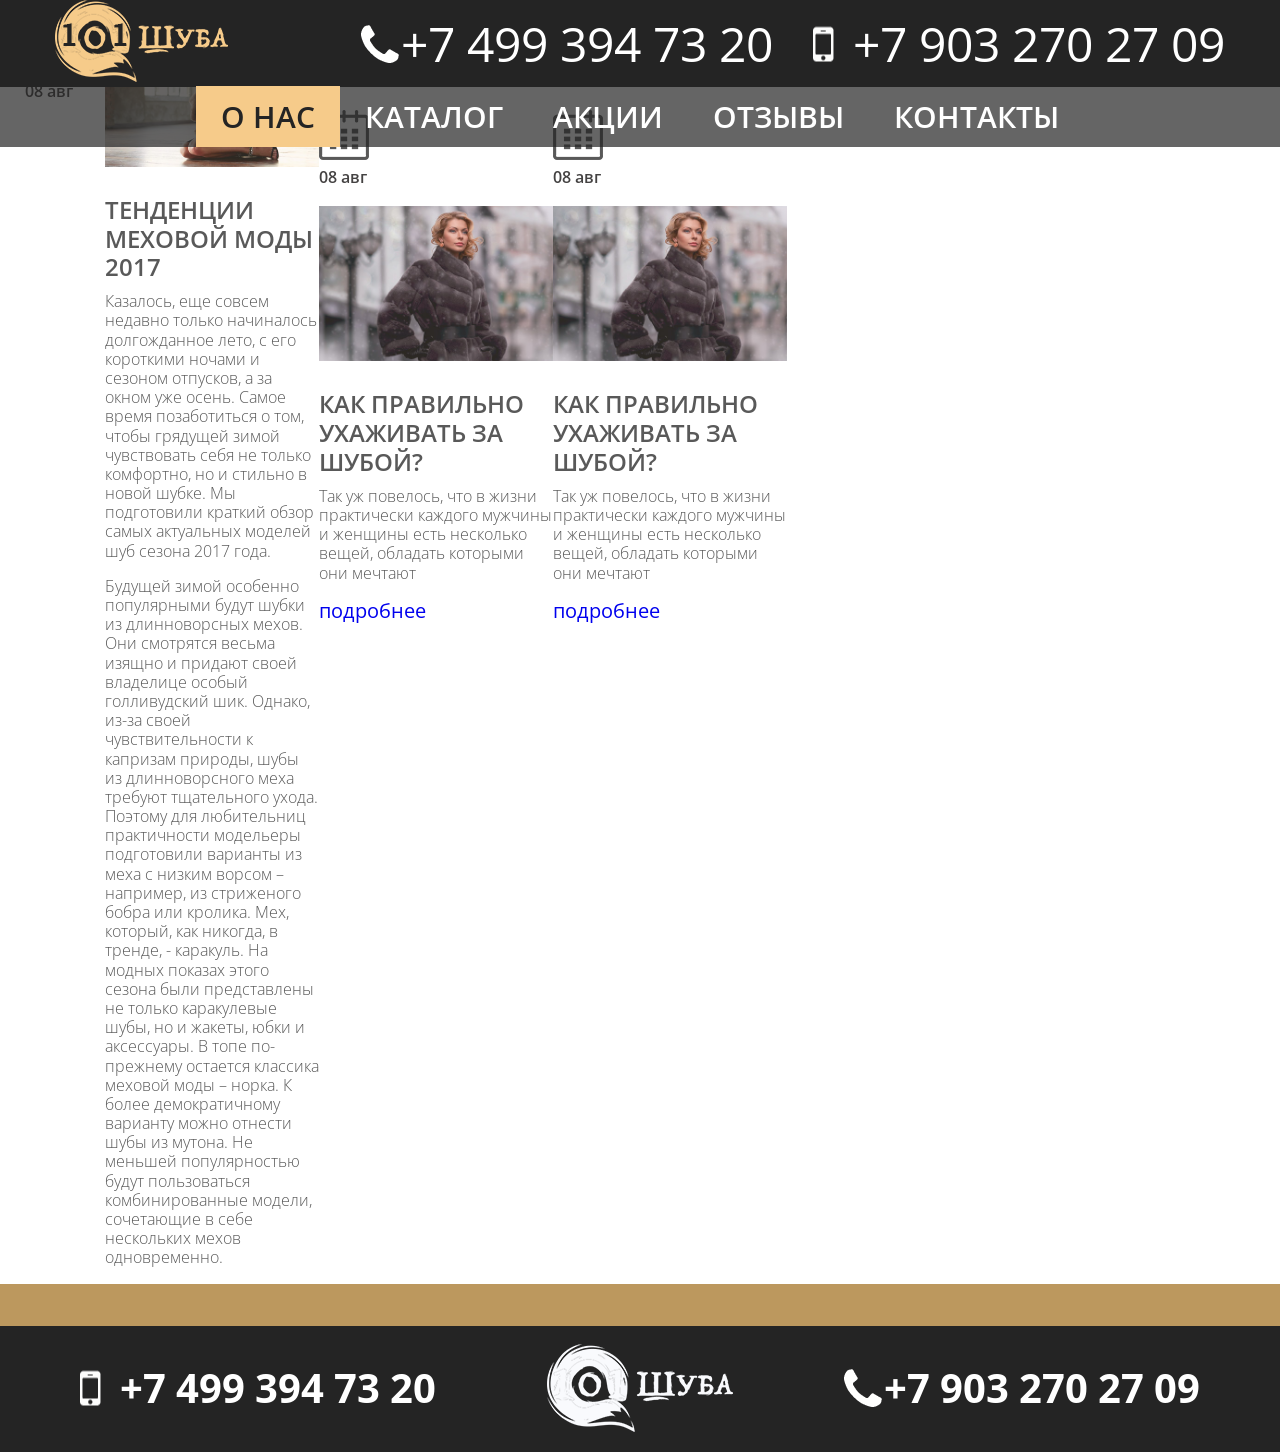
==== blog.html @ 6883901c "Blog page adaptive" ====
<!DOCTYPE html>
<html lang="ru">
<head>
  <meta charset="UTF-8">
  <meta  name="viewport" content="width=device-width,initial-scale=1">
  <title>Магазин 101 шуба</title>
  <link href="https://fonts.googleapis.com/css?family=Open+Sans:300,400,600,600i,700&amp;subset=cyrillic" rel="stylesheet">
  <link rel="stylesheet" href="css/style-1.min.css">
  <link rel="stylesheet" href="css/style.min.css">
</head>
<body>
  <header class="header">
    <div class="header__bg">
      <div class="header__top">
        <div class="logo">
          <img src="img/logo.png" alt="Logo" class="logo__img" width="173" height="82">
        </div>
        <div class="header__block">
          <a href="Tel:+74993947320" class="header__link">+7 499 394 73 20</a>
          <a href="Tel:+79032702709" class="header__link">+7 903 270 27 09</a>
        </div>
      </div>
    </div>
    <nav class="menu menu--closed">
      <button class="menu__btn"><span class="visually-hidden">Закрыть/Открыть</span></button>
      <ul class="menu__list">
        <li class="menu__item"><a href="#" class="menu__link menu__link--active">О Нас</a></li>
        <li class="menu__item"><a href="#" class="menu__link">каталог</a></li>
        <li class="menu__item"><a href="#" class="menu__link">акции</a></li>
        <li class="menu__item"><a href="#" class="menu__link">отзывы</a></li>
        <li class="menu__item"><a href="#" class="menu__link">контакты</a></li>
      </ul>
    </nav>
  </header>
  
  <nav class="breadcrumbs wrapper">
    <a href="index.html" class="breadcrumbs__link">Главная</a>
    <span class="breadcrumbs__link breadcrumbs__link--active">Блог</span>
  </nav>
  
  <section class="blog wrapper">
    <h1 class="visually-hidden">Блог</h1>
    <div class="blog__list blog__list--page">
      <div class="blog__item blog__item--active">
        <p class="blog__date">08 авг</p>
        <article class="blog__article">
          <img src="img/blog-1.jpg" alt="ТЕНДЕНЦИИ МЕХОВОЙ МОДЫ 2017" class="blog__img" width="505" height="336">
          <h3 class="blog__name blog__name--page">ТЕНДЕНЦИИ МЕХОВОЙ МОДЫ 2017</h3>
          <p class="blog__text blog__text--page">Казалось, еще совсем недавно только начиналось долгожданное лето, с его короткими ночами и сезоном отпусков, а за окном уже осень. Самое время позаботиться о том, чтобы грядущей зимой чувствовать себя не только комфортно, но и стильно в новой шубке. Мы подготовили краткий обзор самых актуальных моделей шуб сезона 2017 года.</p>
          <p class="blog__text blog__text--page">Будущей зимой особенно популярными будут шубки из длинноворсных мехов. Они смотрятся весьма изящно и придают своей владелице особый голливудский шик. Однако, из-за своей чувствительности к капризам природы, шубы из длинноворсного меха требуют тщательного ухода. Поэтому для любительниц практичности модельеры подготовили варианты из меха с низким ворсом – например, из стриженого бобра или кролика. Мех, который, как никогда, в тренде, - каракуль. На модных показах этого сезона были представлены не только каракулевые шубы, но и жакеты, юбки и аксессуары. В топе по-прежнему остается классика меховой моды – норка. К более демократичному варианту можно отнести шубы из мутона. Не меньшей популярностью будут пользоваться комбинированные модели, сочетающие в себе нескольких мехов одновременно.</p>
        </article>
      </div>
      
      <div class="blog__recent">
        <h2 class="title-recent">Последние публикации</h2>
        <div class="blog__item blog__item--recent">
          <article class="blog__article">
            <div class="blog__date-wrap">
              <p class="blog__date">08 авг</p>
            </div>
            <img src="img/blog-2.jpg" alt="КАК ПРАВИЛЬНО УХАЖИВАТЬ ЗА ШУБОЙ?" class="blog__img" width="505" height="336">
            <h3 class="blog__name">КАК ПРАВИЛЬНО УХАЖИВАТЬ ЗА ШУБОЙ?</h3>
            <p class="blog__text blog__text--page">Так уж повелось, что в жизни практически каждого мужчины и женщины есть несколько вещей, обладать которыми они мечтают</p>
            <a href="#" class="blog__link">подробнее</a>
          </article>
          
          <article class="blog__article">
            <div class="blog__date-wrap">
              <p class="blog__date">08 авг</p>
            </div>
            <img src="img/blog-2.jpg" alt="КАК ПРАВИЛЬНО УХАЖИВАТЬ ЗА ШУБОЙ?" class="blog__img" width="505" height="336">
            <h3 class="blog__name">КАК ПРАВИЛЬНО УХАЖИВАТЬ ЗА ШУБОЙ?</h3>
            <p class="blog__text blog__text--page">Так уж повелось, что в жизни практически каждого мужчины и женщины есть несколько вещей, обладать которыми они мечтают</p>
            <a href="#" class="blog__link">подробнее</a>
          </article>
          
        </div>
      </div>
    </div>
  </section>
  
  <footer class="footer">
    <div class="footer__wrap wrapper">
      <a href="Tel:+74993947320" class="footer__link">+7 499 394 73 20</a>
      <img src="img/logo-white.png" alt="Logo" class="footer__logo" width="186" height="88">
      <a href="Tel:+79032702709" class="footer__link">+7 903 270 27 09</a>
    </div>
  </footer>
  
  <script src="js/script.js"></script>
</body>
</html>
---- css/style.min.css ----
/*! normalize.css v4.1.1 | MIT License | github.com/necolas/normalize.css */
@keyframes slideInUp{0%{transform:translate3d(0,100%,0);visibility:visible}to{transform:translate3d(0,0,0)}}@keyframes swiper-preloader-spin{to{transform:rotate(360deg)}}html{font-family:sans-serif;-ms-text-size-adjust:100%;-webkit-text-size-adjust:100%}body{margin:0;font-family:"Open Sans","Arial",sans-serif;font-size:20px;line-height:1.2;font-weight:400;color:#444242;overflow-x:hidden}article,aside,details,figcaption,figure,footer,header,main,menu,nav,section,summary{display:block}audio,canvas,progress,video{display:inline-block}audio:not([controls]){display:none;height:0}progress,sub,sup{vertical-align:baseline}[hidden],template{display:none}a{background-color:transparent;-webkit-text-decoration-skip:objects;text-decoration:none}a:active,a:hover{outline-width:0}abbr[title]{border-bottom:none;text-decoration:underline dotted}b,strong{font-weight:bolder}dfn{font-style:italic}h1{font-size:2em;margin:.67em 0}mark{background-color:#ff0;color:#000}small{font-size:80%}sub,sup{font-size:75%;line-height:0;position:relative}sub{bottom:-.25em}sup{top:-.5em}img{border-style:none;max-width:100%;height:auto}svg:not(:root){overflow:hidden}code,kbd,pre,samp{font-family:monospace,monospace;font-size:1em}figure{margin:1em 40px}hr{box-sizing:content-box;height:0}button,input,select,textarea{font:inherit;margin:0}optgroup{font-weight:700}button,hr,input{overflow:visible}button,select{text-transform:none}[type=reset],[type=submit],button,html [type=button]{-webkit-appearance:button}[type=button]::-moz-focus-inner,[type=reset]::-moz-focus-inner,[type=submit]::-moz-focus-inner,button::-moz-focus-inner{border-style:none;padding:0}[type=button]:-moz-focusring,[type=reset]:-moz-focusring,[type=submit]:-moz-focusring,button:-moz-focusring{outline:1px dotted ButtonText}fieldset{border:1px solid silver;margin:0 2px;padding:.35em .625em .75em}legend{color:inherit;display:table;max-width:100%;white-space:normal}textarea{overflow:auto}[type=checkbox],[type=radio],legend{box-sizing:border-box;padding:0}[type=number]::-webkit-inner-spin-button,[type=number]::-webkit-outer-spin-button{height:auto}[type=search]{-webkit-appearance:textfield;outline-offset:-2px}[type=search]::-webkit-search-cancel-button,[type=search]::-webkit-search-decoration{-webkit-appearance:none}::-webkit-input-placeholder{color:inherit;opacity:.54}::-webkit-file-upload-button{-webkit-appearance:button;font:inherit}.reset,ul{margin:0;padding:0}.visually-hidden{position:absolute;width:1px;height:1px;margin:-1px;border:0;padding:0;clip:rect(0 0 0 0);overflow:hidden}*{box-sizing:border-box}ul{list-style-type:none}.header{width:100%;position:fixed;top:0;left:0;z-index:10}.header__bg{background-color:#242424}.header__top{width:1230px;margin:0 auto;padding:0 30px}.header__block,.header__top{display:-ms-flexbox;display:flex;-ms-flex-pack:justify;justify-content:space-between;-ms-flex-align:center;align-items:center}.header__link{padding-left:40px;margin-left:40px;color:#fff;font-size:48px;-ms-flex-wrap:600;flex-wrap:600;position:relative}.header__link::before{content:"";position:absolute;top:50%;left:0;transform:translateY(-50%);background-repeat:no-repeat}.header__link:nth-of-type(2)::before{width:21px;height:35px;background-image:url(../img/icon-mobile.png)}.header__link:nth-of-type(1)::before{width:38px;height:38px;background-image:url(../img/icon-phone.png)}.header__link:active,.header__link:hover{color:#f6cb8a}.menu{width:100%;background-color:rgba(36,36,36,.7)}.menu__btn{display:none;width:30px;height:30px;margin-left:auto;margin-right:20px;border:0;outline:0;background-color:transparent;background-image:url(../img/icon-menu-ham.svg);background-repeat:no-repeat;background-size:contain;background-position:center;cursor:pointer}.menu__list{width:1230px;margin:0 auto;display:-ms-flexbox;display:flex;-ms-flex-pack:center;justify-content:center;-ms-flex-align:center;align-items:center}.menu__link{color:#fff;font-size:30px;line-height:60px;font-weight:600;text-transform:uppercase;padding:10px 25px}.menu__item:hover .menu__link,.menu__link--active{color:#242424;background-color:#f6cb8a}.promo{width:100%;background-image:url(../img/background-main.jpg);background-repeat:no-repeat;background-position:center top;background-size:cover}.promo__block{width:690px;margin-left:auto;padding-top:220px;padding-bottom:140px}.promo__title{font-size:40px;line-height:1.2;font-weight:600}.promo__title span{display:block;color:#d6ad70}.promo__list{margin-bottom:55px}.promo__item{font-size:24px;margin-bottom:30px;padding-left:55px;position:relative}.promo__item span{display:block;font-weight:300;font-size:18px}.promo__item::before{content:"";position:absolute;top:0;left:0;width:38px;height:29px;background-image:url(../img/icon-check.png);background-repeat:no-repeat}.promo__item:first-child{text-transform:uppercase}.promo__item:first-child::before{width:37px;height:37px;background-image:url(../img/icon-arrow.png)}.wrapper{width:1230px;margin:0 auto}.btn{display:block;font-size:27px;line-height:74px;color:#fff;text-transform:uppercase;text-align:center;width:354px;background-color:#242424}.btn:active,.btn:hover{opacity:.7}.features__list{display:-ms-flexbox;display:flex;-ms-flex-pack:justify;justify-content:space-between;-ms-flex-align:baseline;align-items:baseline;padding-top:50px;padding-bottom:50px}.features__item{width:30%;font-size:24px;text-align:center;position:relative;padding-top:100px}.features__item b{display:block;font-size:30px}.features__item::before{content:"";position:absolute;top:0;left:50%;transform:translateX(-50%)}.features__item:first-child::before{width:75px;height:87px;background-image:url(../img/icon-label.png)}.features__item:nth-child(2)::before{width:85px;height:85px;background-image:url(../img/icon-approve.png)}.features__item:nth-child(3)::before{width:77px;height:77px;background-image:url(../img/icon-parking.png)}.catalog__list{display:-ms-flexbox;display:flex;-ms-flex-wrap:wrap;flex-wrap:wrap;-ms-flex-pack:justify;justify-content:space-between;-ms-flex-align:start;align-items:flex-start;-ms-flex-line-pack:start;align-content:flex-start}.catalog__item{position:relative;margin-bottom:30px}.catalog__item:hover .catalog__overlay{opacity:1;transition:.5s ease-in-out;z-index:5}.catalog__item:hover .catalog__text--price,.catalog__item:hover .catalog__text--static{opacity:0;transition:.5s ease-in-out}.catalog__img img,.catalog__item:hover .catalog__img img{transform:scale(1.2);transition:.5s ease-in-out}.catalog__item:hover .catalog__text--hover{animation-duration:1s;animation-name:slideInUp}.catalog__overlay{opacity:0;position:absolute;top:0;left:0;width:100%;height:100%;background-color:rgba(36,36,36,.6)}.catalog__zoom{position:relative;top:90px;left:50%;transform:translateX(-50%)}.catalog__text{min-height:74px;color:#fff;font-size:24px;line-height:74px;text-transform:uppercase;position:relative;margin:0;padding:0 25px;transition:.5s ease-in-out}.catalog__text--hover{top:40%;background-color:#242424;text-align:center}.catalog__text--price,.catalog__text--static{width:100%;position:absolute;bottom:0;left:0;background-color:rgba(36,36,36,.6);text-align:left}.catalog__text--price{display:-ms-flexbox;display:flex;-ms-flex-pack:justify;justify-content:space-between}.catalog__img{overflow:hidden}.catalog__img img{display:block;transform:scale(1)}.catalog__like{position:absolute;top:15px;right:20px;width:26px;height:22px;background-color:transparent;border:0;background-image:url(../img/icon-like.png);background-repeat:no-repeat}.catalog__wrap{width:1330px;margin:0 auto}.history{display:-ms-flexbox;display:flex;-ms-flex-align:end;align-items:flex-end;padding-top:15px;padding-bottom:25px}.history__block{padding-right:15px}.history__title{font-size:36px;font-weight:400;text-transform:uppercase;margin-top:0}.history__text{max-width:516px}.history__text:last-of-type{margin-bottom:45px}.title-h2{font-size:34px;text-transform:uppercase;text-align:center}.blog__item,.blog__list{display:-ms-flexbox;display:flex;-ms-flex-align:start;align-items:flex-start}.blog__list{-ms-flex-line-pack:start;align-content:flex-start;-ms-flex-pack:justify;justify-content:space-between}.blog__item{width:50%;-ms-flex-pack:end;justify-content:flex-end}.blog__date{min-width:50px;margin-right:30px;margin-top:0;font-size:16px;line-height:25px;font-weight:600;padding-top:55px;position:relative}.blog__date::before,.map__item:before{content:"";position:absolute;top:0;background-repeat:no-repeat}.blog__date::before{width:50px;height:50px;background-image:url(../img/icon-calender.png);left:0}.blog__name{color:#595959;text-transform:uppercase;font-size:24px;font-weight:600;margin-bottom:10px}.blog__text{color:#595959;margin-top:0;font-weight:300;font-size:16px}.map,.map__adress{height:632px;background-repeat:no-repeat;background-position:center;background-size:cover}.map{margin-top:50px;background-image:url(../img/map.jpg);position:relative}.map iframe{width:100%;height:100%;border:0}.map__adress{position:absolute;top:0;left:50%;transform:translateX(-50%);width:548px;color:#fff;font-style:normal;text-align:center;background-image:url(../img/contacts.jpg);opacity:.8}.map__text,.map__title{font-size:36px;line-height:1.2}.map__title{text-transform:uppercase;font-weight:700}.map__text{font-weight:300}.map__link,.map__text span{display:block}.map__link{color:#fff;font-weight:700;font-size:36px}.map__item{position:relative;padding-top:70px}.map__item:before{left:50%;transform:translateX(-50%);background-size:cover}.map__item:first-child::before{width:31px;height:52px;background-image:url(../img/icon-mobile.png)}.map__item:nth-child(2)::before{top:35px;width:60px;height:61px;background-image:url(../img/icon-home.png)}.footer{width:100%;padding-top:60px;padding-bottom:20px;background-color:#242424;background-image:linear-gradient(to bottom,#bc985e,#bc985e 42px,#242424 42px,#242424)}.footer__wrap{display:-ms-flexbox;display:flex;-ms-flex-pack:distribute;justify-content:space-around;-ms-flex-align:center;align-items:center}.footer__link{font-size:40px;font-weight:700;color:#fff;padding-left:40px;position:relative}.footer__link::before{content:"";position:absolute;top:50%;left:0;transform:translateY(-50%);background-repeat:no-repeat}.footer__link:first-of-type::before{width:21px;height:35px;background-image:url(../img/icon-mobile.png)}.footer__link:nth-of-type(2)::before{width:38px;height:38px;background-image:url(../img/icon-phone.png)}.footer__link:active,.footer__link:hover{color:#f6cb8a}.bx-wrapper{position:relative;padding:0;*zoom:1;-ms-touch-action:pan-y;touch-action:pan-y}.bx-wrapper img{max-width:100%;display:block}.bxslider{margin:0;padding:0}ul.bxslider{list-style:none}.bx-viewport{-webkit-transform:translatez(0)}.bx-wrapper{width:620px;margin-left:auto;margin-right:auto;margin-bottom:30px}.bx-wrapper .bx-controls-auto,.bx-wrapper .bx-pager{position:absolute;bottom:-30px;width:100%}.bx-wrapper .bx-loading{min-height:50px;background:url(images/bx_loader.gif) center center no-repeat #fff;height:100%;width:100%;position:absolute;top:0;left:0;z-index:2000}.bx-wrapper .bx-pager{text-align:center;font-size:.85em;font-family:Arial;font-weight:700;color:#666}.bx-wrapper .bx-pager.bx-default-pager a{background:#666;text-indent:-9999px;display:block;margin:0 5px;outline:0}.bx-wrapper .bx-pager.bx-default-pager a.active,.bx-wrapper .bx-pager.bx-default-pager a:focus,.bx-wrapper .bx-pager.bx-default-pager a:hover{background:#000}.bx-wrapper .bx-pager-item{display:inline-block;*zoom:1;*display:inline;font-size:0;line-height:0}.bx-wrapper .bx-controls-auto .bx-controls-auto-item{display:inline-block;vertical-align:bottom;*zoom:1;*display:inline}.bx-wrapper .bx-prev{left:10px;background:url(images/controls.png) no-repeat 0 -32px}.bx-wrapper .bx-prev:focus,.bx-wrapper .bx-prev:hover{background-position:0 0}.bx-wrapper .bx-next{right:10px;background:url(images/controls.png) no-repeat -43px -32px}.bx-wrapper .bx-next:focus,.bx-wrapper .bx-next:hover{background-position:-43px 0}.bx-wrapper .bx-controls-direction a{position:absolute;top:50%;margin-top:-16px;outline:0;width:32px;height:32px;text-indent:-9999px;z-index:9999}.bx-wrapper .bx-controls-direction a.disabled{display:none}.bx-wrapper .bx-controls-auto{text-align:center}.bx-wrapper .bx-controls-auto .bx-start{display:block;text-indent:-9999px;width:10px;height:11px;outline:0;background:url(images/controls.png) -86px -11px no-repeat;margin:0 3px}.bx-wrapper .bx-controls-auto .bx-start.active,.bx-wrapper .bx-controls-auto .bx-start:focus,.bx-wrapper .bx-controls-auto .bx-start:hover{background-position:-86px 0}.bx-wrapper .bx-controls-auto .bx-stop{display:block;text-indent:-9999px;width:9px;height:11px;outline:0;background:url(images/controls.png) -86px -44px no-repeat;margin:0 3px}.bx-wrapper .bx-controls-auto .bx-stop.active,.bx-wrapper .bx-controls-auto .bx-stop:focus,.bx-wrapper .bx-controls-auto .bx-stop:hover{background-position:-86px -33px}.bx-wrapper .bx-controls.bx-has-controls-auto.bx-has-pager .bx-pager{text-align:left;width:80%}.bx-wrapper .bx-controls.bx-has-controls-auto.bx-has-pager .bx-controls-auto{right:0;width:35px}.bx-wrapper .bx-caption{position:absolute;bottom:0;left:0;background:#666;background:rgba(80,80,80,.75);width:100%}.bx-wrapper .bx-caption span{color:#fff;font-family:Arial;display:block;font-size:.85em;padding:10px}.bx-wrapper .bx-pager{padding-top:0}.bx-wrapper .bx-pager.bx-default-pager a{width:12px;height:12px;background-color:transparent;border:1px solid #fff;border-radius:50%}.bx-wrapper .bx-pager.bx-default-pager a.active{width:21px;height:21px;background-color:#fff}.bx-wrapper .bx-pager.bx-default-pager a:focus,.bx-wrapper .bx-pager.bx-default-pager a:hover{background-color:#fff}.bx-wrapper .bx-pager-item{vertical-align:middle}.review{width:100%;padding-top:45px;padding-bottom:25px;background-image:url(../img/slide.jpg);background-repeat:no-repeat;background-size:cover}.review__slide{width:620px}.review__author,.review__text{font-style:italic;text-align:center}.review__text{line-height:1.2;font-weight:600;max-width:620px;margin-top:0;font-size:24px}.review__author{font-size:18px;margin-bottom:10px}.swiper-container{margin-left:auto;margin-right:auto;position:relative;overflow:hidden;z-index:1}.swiper-container-no-flexbox .swiper-slide{float:left}.swiper-container-vertical>.swiper-wrapper{-ms-flex-direction:column;flex-direction:column}.swiper-wrapper{position:relative;width:100%;height:100%;z-index:1;display:-ms-flexbox;display:flex;transition-property:transform;box-sizing:content-box}.swiper-container-android .swiper-slide,.swiper-wrapper{transform:translate3d(0,0,0)}.swiper-container-multirow>.swiper-wrapper{-webkit-box-lines:multiple;-moz-box-lines:multiple;-ms-flex-wrap:wrap;flex-wrap:wrap}.swiper-container-free-mode>.swiper-wrapper{transition-timing-function:ease-out;margin:0 auto}.swiper-slide{-webkit-flex-shrink:0;-ms-flex:0 0 auto;-ms-flex-negative:0;flex-shrink:0;position:relative}.swiper-container-autoheight,.swiper-container-autoheight .swiper-slide{height:auto}.swiper-container-autoheight .swiper-wrapper{-ms-flex-align:start;align-items:flex-start;transition-property:transform,height}.swiper-container .swiper-notification{position:absolute;left:0;top:0;pointer-events:none;opacity:0;z-index:-1000}.swiper-wp8-horizontal{-ms-touch-action:pan-y;touch-action:pan-y}.swiper-wp8-vertical{-ms-touch-action:pan-x;touch-action:pan-x}.swiper-button-next,.swiper-button-prev{position:absolute;width:24px;margin-top:-22px;z-index:10;cursor:pointer;background-size:27px 44px;background-position:center;background-repeat:no-repeat}.swiper-button-next.swiper-button-disabled,.swiper-button-prev.swiper-button-disabled{opacity:.35;cursor:auto;pointer-events:none}.swiper-button-prev,.swiper-container-rtl .swiper-button-next{background-image:url(../img/icon-arrow-next.png);transform:rotate(180deg);right:auto}.swiper-container-rtl .swiper-button-next{left:10px}.swiper-button-prev.swiper-button-black,.swiper-container-rtl .swiper-button-next.swiper-button-black{background-image:url("data:image/svg+xml;charset=utf-8,%3Csvg%20xmlns%3D'http%3A%2F%2Fwww.w3.org%2F2000%2Fsvg'%20viewBox%3D'0%200%2027%2044'%3E%3Cpath%20d%3D'M0%2C22L22%2C0l2.1%2C2.1L4.2%2C22l19.9%2C19.9L22%2C44L0%2C22L0%2C22L0%2C22z'%20fill%3D'%23000000'%2F%3E%3C%2Fsvg%3E")}.swiper-button-prev.swiper-button-white,.swiper-container-rtl .swiper-button-next.swiper-button-white{background-image:url("data:image/svg+xml;charset=utf-8,%3Csvg%20xmlns%3D'http%3A%2F%2Fwww.w3.org%2F2000%2Fsvg'%20viewBox%3D'0%200%2027%2044'%3E%3Cpath%20d%3D'M0%2C22L22%2C0l2.1%2C2.1L4.2%2C22l19.9%2C19.9L22%2C44L0%2C22L0%2C22L0%2C22z'%20fill%3D'%23ffffff'%2F%3E%3C%2Fsvg%3E")}.swiper-button-next,.swiper-container-rtl .swiper-button-prev{background-image:url(../img/icon-arrow-next.png);left:auto}.swiper-container-rtl .swiper-button-prev{right:10px}.swiper-button-next.swiper-button-black,.swiper-container-rtl .swiper-button-prev.swiper-button-black{background-image:url("data:image/svg+xml;charset=utf-8,%3Csvg%20xmlns%3D'http%3A%2F%2Fwww.w3.org%2F2000%2Fsvg'%20viewBox%3D'0%200%2027%2044'%3E%3Cpath%20d%3D'M27%2C22L27%2C22L5%2C44l-2.1-2.1L22.8%2C22L2.9%2C2.1L5%2C0L27%2C22L27%2C22z'%20fill%3D'%23000000'%2F%3E%3C%2Fsvg%3E")}.swiper-button-next.swiper-button-white,.swiper-container-rtl .swiper-button-prev.swiper-button-white{background-image:url("data:image/svg+xml;charset=utf-8,%3Csvg%20xmlns%3D'http%3A%2F%2Fwww.w3.org%2F2000%2Fsvg'%20viewBox%3D'0%200%2027%2044'%3E%3Cpath%20d%3D'M27%2C22L27%2C22L5%2C44l-2.1-2.1L22.8%2C22L2.9%2C2.1L5%2C0L27%2C22L27%2C22z'%20fill%3D'%23ffffff'%2F%3E%3C%2Fsvg%3E")}.swiper-pagination{position:absolute;text-align:center;transition:300ms;transform:translate3d(0,0,0);z-index:10}.swiper-pagination.swiper-pagination-hidden{opacity:0}.swiper-container-horizontal>.swiper-pagination-bullets,.swiper-pagination-custom,.swiper-pagination-fraction{bottom:10px;left:0;width:100%}.swiper-pagination-bullet{width:8px;height:8px;display:inline-block;border-radius:100%;background:#000;opacity:.2}button.swiper-pagination-bullet{border:0;margin:0;padding:0;box-shadow:none;-moz-appearance:none;-ms-appearance:none;-webkit-appearance:none;appearance:none}.swiper-pagination-clickable .swiper-pagination-bullet{cursor:pointer}.swiper-pagination-white .swiper-pagination-bullet,.swiper-pagination-white .swiper-pagination-bullet-active{background:#fff}.swiper-pagination-bullet-active{opacity:1;background:#007aff}.swiper-pagination-black .swiper-pagination-bullet-active{background:#000}.swiper-container-vertical>.swiper-pagination-bullets{right:10px;top:50%;transform:translate3d(0,-50%,0)}.swiper-container-vertical>.swiper-pagination-bullets .swiper-pagination-bullet{margin:5px 0;display:block}.swiper-container-horizontal>.swiper-pagination-bullets .swiper-pagination-bullet{margin:0 5px}.swiper-pagination-progress{background:rgba(0,0,0,.25);position:absolute}.swiper-pagination-progress .swiper-pagination-progressbar{background:#007aff;position:absolute;left:0;top:0;width:100%;height:100%;transform:scale(0);transform-origin:left top}.swiper-container-rtl .swiper-pagination-progress .swiper-pagination-progressbar{transform-origin:right top}.swiper-container-horizontal>.swiper-pagination-progress{width:100%;height:4px;left:0;top:0}.swiper-container-vertical>.swiper-pagination-progress{width:4px;height:100%;left:0;top:0}.swiper-pagination-progress.swiper-pagination-white{background:rgba(255,255,255,.5)}.swiper-pagination-progress.swiper-pagination-white .swiper-pagination-progressbar{background:#fff}.swiper-pagination-progress.swiper-pagination-black .swiper-pagination-progressbar{background:#000}.swiper-container-3d{-o-perspective:1200px;perspective:1200px}.swiper-container-3d .swiper-cube-shadow,.swiper-container-3d .swiper-slide,.swiper-container-3d .swiper-slide-shadow-bottom,.swiper-container-3d .swiper-slide-shadow-left,.swiper-container-3d .swiper-slide-shadow-right,.swiper-container-3d .swiper-slide-shadow-top,.swiper-container-3d .swiper-wrapper{transform-style:preserve-3d}.swiper-container-3d .swiper-slide-shadow-bottom,.swiper-container-3d .swiper-slide-shadow-left,.swiper-container-3d .swiper-slide-shadow-right,.swiper-container-3d .swiper-slide-shadow-top{position:absolute;left:0;top:0;width:100%;height:100%;pointer-events:none;z-index:10}.swiper-container-3d .swiper-slide-shadow-left{background-image:linear-gradient(to left,rgba(0,0,0,.5),transparent)}.swiper-container-3d .swiper-slide-shadow-right{background-image:linear-gradient(to right,rgba(0,0,0,.5),transparent)}.swiper-container-3d .swiper-slide-shadow-top{background-image:linear-gradient(to top,rgba(0,0,0,.5),transparent)}.swiper-container-3d .swiper-slide-shadow-bottom{background-image:linear-gradient(to bottom,rgba(0,0,0,.5),transparent)}.swiper-container-coverflow .swiper-wrapper,.swiper-container-flip .swiper-wrapper{-ms-perspective:1200px}.swiper-container-cube,.swiper-container-flip{overflow:visible}.swiper-container-cube .swiper-slide,.swiper-container-flip .swiper-slide{pointer-events:none;-webkit-backface-visibility:hidden;backface-visibility:hidden;z-index:1}.swiper-container-cube .swiper-slide .swiper-slide,.swiper-container-flip .swiper-slide .swiper-slide{pointer-events:none}.swiper-container-cube .swiper-slide-active .swiper-slide-active,.swiper-container-flip .swiper-slide-active,.swiper-container-flip .swiper-slide-active .swiper-slide-active{pointer-events:auto}.swiper-container-cube .swiper-slide-shadow-bottom,.swiper-container-cube .swiper-slide-shadow-left,.swiper-container-cube .swiper-slide-shadow-right,.swiper-container-cube .swiper-slide-shadow-top,.swiper-container-flip .swiper-slide-shadow-bottom,.swiper-container-flip .swiper-slide-shadow-left,.swiper-container-flip .swiper-slide-shadow-right,.swiper-container-flip .swiper-slide-shadow-top{z-index:0;-webkit-backface-visibility:hidden;backface-visibility:hidden}.swiper-container-cube .swiper-slide{visibility:hidden;transform-origin:0 0;width:100%;height:100%}.swiper-container-cube.swiper-container-rtl .swiper-slide{transform-origin:100% 0}.swiper-container-cube .swiper-slide-active,.swiper-container-cube .swiper-slide-next,.swiper-container-cube .swiper-slide-next+.swiper-slide,.swiper-container-cube .swiper-slide-prev{pointer-events:auto;visibility:visible}.swiper-container-cube .swiper-cube-shadow{position:absolute;left:0;bottom:0;width:100%;height:100%;background:#000;opacity:.6;filter:blur(50px);z-index:0}.swiper-container-fade.swiper-container-free-mode .swiper-slide{transition-timing-function:ease-out}.swiper-container-fade .swiper-slide{pointer-events:none;transition-property:opacity}.swiper-container-fade .swiper-slide .swiper-slide{pointer-events:none}.swiper-container-fade .swiper-slide-active,.swiper-container-fade .swiper-slide-active .swiper-slide-active{pointer-events:auto}.swiper-zoom-container{width:100%;height:100%;display:-ms-flexbox;display:flex;-ms-flex-pack:center;justify-content:center;-ms-flex-align:center;align-items:center;text-align:center}.swiper-zoom-container>canvas,.swiper-zoom-container>img,.swiper-zoom-container>svg{max-width:100%;max-height:100%;object-fit:contain}.swiper-scrollbar{border-radius:10px;position:relative;-ms-touch-action:none;background:rgba(0,0,0,.1)}.swiper-container-horizontal>.swiper-scrollbar{position:absolute;left:1%;bottom:3px;z-index:50;height:5px;width:98%}.swiper-container-vertical>.swiper-scrollbar{position:absolute;right:3px;top:1%;z-index:50;width:5px;height:98%}.swiper-scrollbar-drag{height:100%;width:100%;position:relative;background:rgba(0,0,0,.5);border-radius:10px;left:0;top:0}.swiper-scrollbar-cursor-drag{cursor:move}.swiper-lazy-preloader{width:42px;height:42px;position:absolute;left:50%;top:50%;margin-left:-21px;margin-top:-21px;z-index:10;transform-origin:50%;animation:swiper-preloader-spin 1s steps(12,end) infinite}.swiper-lazy-preloader:after{display:block;content:"";width:100%;height:100%;background-image:url("data:image/svg+xml;charset=utf-8,%3Csvg%20viewBox%3D'0%200%20120%20120'%20xmlns%3D'http%3A%2F%2Fwww.w3.org%2F2000%2Fsvg'%20xmlns%3Axlink%3D'http%3A%2F%2Fwww.w3.org%2F1999%2Fxlink'%3E%3Cdefs%3E%3Cline%20id%3D'l'%20x1%3D'60'%20x2%3D'60'%20y1%3D'7'%20y2%3D'27'%20stroke%3D'%236c6c6c'%20stroke-width%3D'11'%20stroke-linecap%3D'round'%2F%3E%3C%2Fdefs%3E%3Cg%3E%3Cuse%20xlink%3Ahref%3D'%23l'%20opacity%3D'.27'%2F%3E%3Cuse%20xlink%3Ahref%3D'%23l'%20opacity%3D'.27'%20transform%3D'rotate(30%2060%2C60)'%2F%3E%3Cuse%20xlink%3Ahref%3D'%23l'%20opacity%3D'.27'%20transform%3D'rotate(60%2060%2C60)'%2F%3E%3Cuse%20xlink%3Ahref%3D'%23l'%20opacity%3D'.27'%20transform%3D'rotate(90%2060%2C60)'%2F%3E%3Cuse%20xlink%3Ahref%3D'%23l'%20opacity%3D'.27'%20transform%3D'rotate(120%2060%2C60)'%2F%3E%3Cuse%20xlink%3Ahref%3D'%23l'%20opacity%3D'.27'%20transform%3D'rotate(150%2060%2C60)'%2F%3E%3Cuse%20xlink%3Ahref%3D'%23l'%20opacity%3D'.37'%20transform%3D'rotate(180%2060%2C60)'%2F%3E%3Cuse%20xlink%3Ahref%3D'%23l'%20opacity%3D'.46'%20transform%3D'rotate(210%2060%2C60)'%2F%3E%3Cuse%20xlink%3Ahref%3D'%23l'%20opacity%3D'.56'%20transform%3D'rotate(240%2060%2C60)'%2F%3E%3Cuse%20xlink%3Ahref%3D'%23l'%20opacity%3D'.66'%20transform%3D'rotate(270%2060%2C60)'%2F%3E%3Cuse%20xlink%3Ahref%3D'%23l'%20opacity%3D'.75'%20transform%3D'rotate(300%2060%2C60)'%2F%3E%3Cuse%20xlink%3Ahref%3D'%23l'%20opacity%3D'.85'%20transform%3D'rotate(330%2060%2C60)'%2F%3E%3C%2Fg%3E%3C%2Fsvg%3E");background-position:50%;background-size:100%;background-repeat:no-repeat}.swiper-lazy-preloader-white:after{background-image:url("data:image/svg+xml;charset=utf-8,%3Csvg%20viewBox%3D'0%200%20120%20120'%20xmlns%3D'http%3A%2F%2Fwww.w3.org%2F2000%2Fsvg'%20xmlns%3Axlink%3D'http%3A%2F%2Fwww.w3.org%2F1999%2Fxlink'%3E%3Cdefs%3E%3Cline%20id%3D'l'%20x1%3D'60'%20x2%3D'60'%20y1%3D'7'%20y2%3D'27'%20stroke%3D'%23fff'%20stroke-width%3D'11'%20stroke-linecap%3D'round'%2F%3E%3C%2Fdefs%3E%3Cg%3E%3Cuse%20xlink%3Ahref%3D'%23l'%20opacity%3D'.27'%2F%3E%3Cuse%20xlink%3Ahref%3D'%23l'%20opacity%3D'.27'%20transform%3D'rotate(30%2060%2C60)'%2F%3E%3Cuse%20xlink%3Ahref%3D'%23l'%20opacity%3D'.27'%20transform%3D'rotate(60%2060%2C60)'%2F%3E%3Cuse%20xlink%3Ahref%3D'%23l'%20opacity%3D'.27'%20transform%3D'rotate(90%2060%2C60)'%2F%3E%3Cuse%20xlink%3Ahref%3D'%23l'%20opacity%3D'.27'%20transform%3D'rotate(120%2060%2C60)'%2F%3E%3Cuse%20xlink%3Ahref%3D'%23l'%20opacity%3D'.27'%20transform%3D'rotate(150%2060%2C60)'%2F%3E%3Cuse%20xlink%3Ahref%3D'%23l'%20opacity%3D'.37'%20transform%3D'rotate(180%2060%2C60)'%2F%3E%3Cuse%20xlink%3Ahref%3D'%23l'%20opacity%3D'.46'%20transform%3D'rotate(210%2060%2C60)'%2F%3E%3Cuse%20xlink%3Ahref%3D'%23l'%20opacity%3D'.56'%20transform%3D'rotate(240%2060%2C60)'%2F%3E%3Cuse%20xlink%3Ahref%3D'%23l'%20opacity%3D'.66'%20transform%3D'rotate(270%2060%2C60)'%2F%3E%3Cuse%20xlink%3Ahref%3D'%23l'%20opacity%3D'.75'%20transform%3D'rotate(300%2060%2C60)'%2F%3E%3Cuse%20xlink%3Ahref%3D'%23l'%20opacity%3D'.85'%20transform%3D'rotate(330%2060%2C60)'%2F%3E%3C%2Fg%3E%3C%2Fsvg%3E")}.swiper-slide{width:385px;height:391px}.swiper-container{padding-left:50px;padding-right:50px}.swiper-button-next,.swiper-button-prev{height:100%;top:0;background-color:#fff}.swiper-button-prev{left:0}.swiper-button-next{right:0}@media (max-width:1229px){.wrapper{width:768px}.header__top{width:768px;margin:0 auto}.header__block{-ms-flex-direction:column;flex-direction:column;-ms-flex-pack:center;justify-content:center;-ms-flex-align:end;align-items:flex-end}.header__link{font-size:30px;line-height:1.2}.header__link::before{transform:scale(.75) translateY(-60%)}.menu__btn{display:block}.menu--closed{padding-bottom:10px}.menu--closed .menu__list{display:none}.menu--closed,.menu--opened{padding-top:10px}.menu--opened .menu__btn{margin-bottom:10px;background-image:url(../img/icon-menu-cross.svg)}.menu--opened .menu__list{width:100%;display:-ms-flexbox;display:flex;-ms-flex-direction:column;flex-direction:column}.menu--opened .menu__item{width:100%}.menu--opened .menu__link{display:block;width:100%;text-align:center}.promo__block{margin-right:auto}.features__list{width:728px}.features__item{font-size:18px}.features__item b{font-size:24px}.catalog__list,.history{padding-left:20px;padding-right:20px}.catalog__img img{width:350px;height:auto}.history{-ms-flex-direction:column;flex-direction:column;-ms-flex-pack:start;justify-content:flex-start;-ms-flex-align:center;align-items:center}.history__text{max-width:768px}.history__block{margin-bottom:40px;padding-right:0}.history__img{display:block;margin-left:0;margin-right:auto}.catalog__wrap{width:768px}.swiper-container{width:728px;padding-left:30px;padding-right:30px}.swiper-slide{width:310px;height:316px}.blog__item{padding-right:20px}.blog__img{width:284px;height:auto}.map{height:400px}.map__adress{width:316px;height:400px}.map__title{font-size:24px}.map__link,.map__text{font-size:18px}.map__item:last-child{padding-top:90px}.footer__wrap{padding-left:20px;padding-right:20px}.footer__link{font-size:24px}.swiper-button-next,.swiper-button-prev{height:100%;top:0;background-color:#fff}.swiper-button-prev{left:0}.swiper-button-next{right:0}}@media (max-width:767px){.catalog__wrap,.header__top,.wrapper{width:320px!important}.header__link{font-size:14px;margin-left:10px;padding-left:20px}.footer__link::before,.header__link::before{transform:none;top:0;background-size:40% 40%}.footer__logo,.logo__img{width:100px;height:auto}.menu__link{font-size:18px;line-height:40px}.promo__block{width:100%;padding-top:150px;padding-left:10px;padding-right:10px}.promo__title{font-size:26px;margin-bottom:25px}.btn,.promo__item{font-size:18px}.promo__item span{font-size:14px}.btn{width:280px;line-height:50px}.features__list{-ms-flex-direction:column;flex-direction:column;width:280px}.features__item{width:100%;margin-bottom:30px;padding-left:10px;padding-right:10px}.catalog__text{font-size:18px}.history__block{max-width:280px}.history__title{font-size:24px}.history__text{font-size:16px;max-width:320px}.history__img{width:280px;height:auto}.title-h2{font-size:24px}.swiper-container{width:280px}.swiper-slide{width:240px;height:auto}.review__text{font-size:16px}.review__author{font-size:14px}.blog__article{width:100%}.blog__item,.blog__list{-ms-flex-direction:column;flex-direction:column}.blog__item{width:100%;padding-left:10px;padding-right:10px}.blog__date{padding-top:0;padding-left:55px;margin-bottom:30px;margin-right:0}.map{display:-ms-flexbox;display:flex;-ms-flex-direction:column;flex-direction:column;height:auto}.map iframe{-ms-flex-order:2;order:2;width:100%;height:300px}.map__adress{-ms-flex-order:1;order:1;position:static;transform:none;width:100%}.footer__wrap{-ms-flex-direction:column;flex-direction:column}.footer__logo{-ms-flex-order:3;order:3}.footer__link{font-size:14px;padding-left:20px;margin-bottom:20px}.footer__link::before{top:2px}}
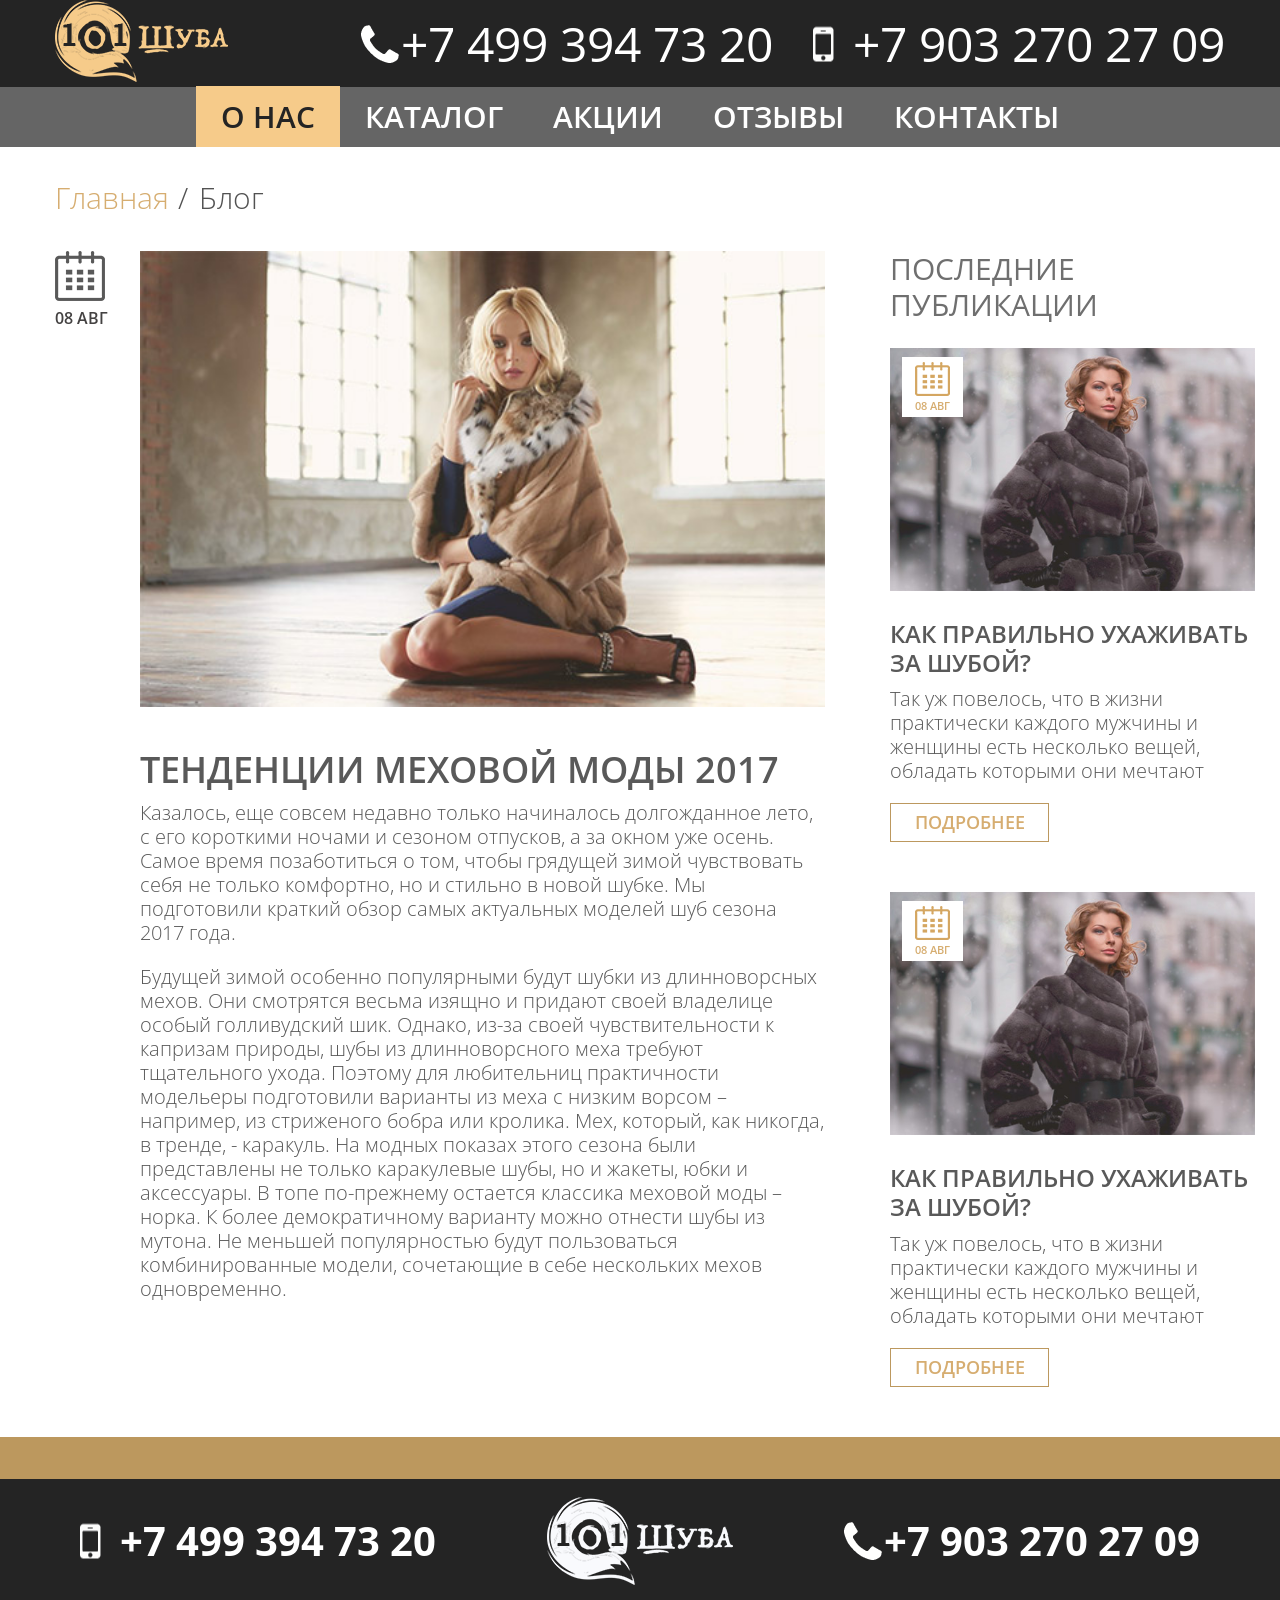
==== commit 01406b5f: "Card page adaptive" ====
--- a/blog.html
+++ b/blog.html
@@ -3,7 +3,7 @@
 <head>
   <meta charset="UTF-8">
   <meta  name="viewport" content="width=device-width,initial-scale=1">
-  <title>Магазин 101 шуба</title>
+  <title>Магазин 101 шуба: Блог</title>
   <link href="https://fonts.googleapis.com/css?family=Open+Sans:300,400,600,600i,700&amp;subset=cyrillic" rel="stylesheet">
   <link rel="stylesheet" href="css/style-1.min.css">
   <link rel="stylesheet" href="css/style.min.css">
--- a/css/style-1.min.css
+++ b/css/style-1.min.css
@@ -0,0 +1,2 @@
+/*! normalize.css v4.1.1 | MIT License | github.com/necolas/normalize.css */
+@keyframes slideInUp{0%{transform:translate3d(0,100%,0);visibility:visible}to{transform:translate3d(0,0,0)}}@keyframes swiper-preloader-spin{to{transform:rotate(360deg)}}html{font-family:sans-serif;-ms-text-size-adjust:100%;-webkit-text-size-adjust:100%}body{margin:0;font-family:"Open Sans","Arial",sans-serif;font-size:20px;line-height:1.2;font-weight:400;color:#444242;overflow-x:hidden}article,aside,details,figcaption,figure,footer,header,main,menu,nav,section,summary{display:block}audio,canvas,progress,video{display:inline-block}audio:not([controls]){display:none;height:0}progress,sub,sup{vertical-align:baseline}[hidden],template{display:none}a{background-color:transparent;-webkit-text-decoration-skip:objects;text-decoration:none}a:active,a:hover{outline-width:0}abbr[title]{border-bottom:none;text-decoration:underline dotted}b,strong{font-weight:bolder}dfn{font-style:italic}h1{font-size:2em;margin:.67em 0}mark{background-color:#ff0;color:#000}small{font-size:80%}sub,sup{font-size:75%;line-height:0;position:relative}sub{bottom:-.25em}sup{top:-.5em}img{border-style:none;max-width:100%;height:auto}svg:not(:root){overflow:hidden}code,kbd,pre,samp{font-family:monospace,monospace;font-size:1em}figure{margin:1em 40px}hr{box-sizing:content-box;height:0}button,input,select,textarea{font:inherit;margin:0}optgroup{font-weight:700}button,hr,input{overflow:visible}button,select{text-transform:none}[type=reset],[type=submit],button,html [type=button]{-webkit-appearance:button}[type=button]::-moz-focus-inner,[type=reset]::-moz-focus-inner,[type=submit]::-moz-focus-inner,button::-moz-focus-inner{border-style:none;padding:0}[type=button]:-moz-focusring,[type=reset]:-moz-focusring,[type=submit]:-moz-focusring,button:-moz-focusring{outline:1px dotted ButtonText}fieldset{border:1px solid silver;margin:0 2px;padding:.35em .625em .75em}legend{color:inherit;display:table;max-width:100%;white-space:normal}textarea{overflow:auto}[type=checkbox],[type=radio],legend{box-sizing:border-box;padding:0}[type=number]::-webkit-inner-spin-button,[type=number]::-webkit-outer-spin-button{height:auto}[type=search]{-webkit-appearance:textfield;outline-offset:-2px}[type=search]::-webkit-search-cancel-button,[type=search]::-webkit-search-decoration{-webkit-appearance:none}::-webkit-input-placeholder{color:inherit;opacity:.54}::-webkit-file-upload-button{-webkit-appearance:button;font:inherit}.reset,ul{margin:0;padding:0}.visually-hidden{position:absolute;width:1px;height:1px;margin:-1px;border:0;padding:0;clip:rect(0 0 0 0);overflow:hidden}*{box-sizing:border-box}ul{list-style-type:none}.header{width:100%;position:fixed;top:0;left:0;z-index:10}.header__bg{background-color:#242424}.header__top{width:1230px;margin:0 auto;padding:0 30px}.header__block,.header__top{display:-ms-flexbox;display:flex;-ms-flex-pack:justify;justify-content:space-between;-ms-flex-align:center;align-items:center}.header__link{padding-left:40px;margin-left:40px;color:#fff;font-size:48px;-ms-flex-wrap:600;flex-wrap:600;position:relative}.header__link::before{content:"";position:absolute;top:50%;left:0;transform:translateY(-50%);background-repeat:no-repeat}.header__link:nth-of-type(2)::before{width:21px;height:35px;background-image:url(../img/icon-mobile.png)}.header__link:nth-of-type(1)::before{width:38px;height:38px;background-image:url(../img/icon-phone.png)}.header__link:active,.header__link:hover{color:#f6cb8a}.menu{width:100%;background-color:rgba(36,36,36,.7)}.menu__btn{display:none;width:30px;height:30px;margin-left:auto;margin-right:20px;border:0;outline:0;background-color:transparent;background-image:url(../img/icon-menu-ham.svg);background-repeat:no-repeat;background-size:contain;background-position:center;cursor:pointer}.menu__list{width:1230px;margin:0 auto;display:-ms-flexbox;display:flex;-ms-flex-pack:center;justify-content:center;-ms-flex-align:center;align-items:center}.menu__link{color:#fff;font-size:30px;line-height:60px;font-weight:600;text-transform:uppercase;padding:10px 25px}.menu__item:hover .menu__link,.menu__link--active{color:#242424;background-color:#f6cb8a}.promo{width:100%;background-image:url(../img/background-main.jpg);background-repeat:no-repeat;background-position:center top;background-size:cover}.promo__block{width:690px;margin-left:auto;padding-top:220px;padding-bottom:140px}.promo__title{font-size:40px;line-height:1.2;font-weight:600}.promo__title span{display:block;color:#d6ad70}.promo__list{margin-bottom:55px}.promo__item{font-size:24px;margin-bottom:30px;padding-left:55px;position:relative}.promo__item span{display:block;font-weight:300;font-size:18px}.promo__item::before{content:"";position:absolute;top:0;left:0;width:38px;height:29px;background-image:url(../img/icon-check.png);background-repeat:no-repeat}.promo__item:first-child{text-transform:uppercase}.promo__item:first-child::before{width:37px;height:37px;background-image:url(../img/icon-arrow.png)}.wrapper{width:1230px;margin:0 auto}.btn{display:block;font-size:27px;line-height:74px;color:#fff;text-transform:uppercase;text-align:center;width:354px;background-color:#242424}.btn:active,.btn:hover{opacity:.7}.features__list{display:-ms-flexbox;display:flex;-ms-flex-pack:justify;justify-content:space-between;-ms-flex-align:baseline;align-items:baseline;padding-top:50px;padding-bottom:50px}.features__item{width:30%;font-size:24px;text-align:center;position:relative;padding-top:100px}.features__item b{display:block;font-size:30px}.features__item::before{content:"";position:absolute;top:0;left:50%;transform:translateX(-50%)}.features__item:first-child::before{width:75px;height:87px;background-image:url(../img/icon-label.png)}.features__item:nth-child(2)::before{width:85px;height:85px;background-image:url(../img/icon-approve.png)}.features__item:nth-child(3)::before{width:77px;height:77px;background-image:url(../img/icon-parking.png)}.catalog__list{display:-ms-flexbox;display:flex;-ms-flex-wrap:wrap;flex-wrap:wrap;-ms-flex-pack:justify;justify-content:space-between;-ms-flex-align:start;align-items:flex-start;-ms-flex-line-pack:start;align-content:flex-start}.catalog__item{position:relative;margin-bottom:30px}.catalog__item:hover .catalog__overlay{opacity:1;transition:.5s ease-in-out;z-index:5}.catalog__item:hover .catalog__text--price,.catalog__item:hover .catalog__text--static{opacity:0;transition:.5s ease-in-out}.catalog__img img,.catalog__item:hover .catalog__img img{transform:scale(1.2);transition:.5s ease-in-out}.catalog__item:hover .catalog__text--hover{animation-duration:1s;animation-name:slideInUp}.catalog__overlay{opacity:0;position:absolute;top:0;left:0;width:100%;height:100%;background-color:rgba(36,36,36,.6)}.catalog__zoom{position:relative;top:90px;left:50%;transform:translateX(-50%)}.catalog__text{min-height:74px;color:#fff;font-size:24px;line-height:74px;text-transform:uppercase;position:relative;margin:0;padding:0 25px;transition:.5s ease-in-out}.catalog__text--hover{top:40%;background-color:#242424;text-align:center}.catalog__text--price,.catalog__text--static{width:100%;position:absolute;bottom:0;left:0;background-color:rgba(36,36,36,.6);text-align:left}.catalog__text--price{display:-ms-flexbox;display:flex;-ms-flex-pack:justify;justify-content:space-between}.catalog__img{overflow:hidden}.catalog__img img{display:block;transform:scale(1)}.catalog__like{position:absolute;top:15px;right:20px;width:26px;height:22px;background-color:transparent;border:0;background-image:url(../img/icon-like.png);background-repeat:no-repeat}.catalog__wrap{width:1330px;margin:0 auto}.history{display:-ms-flexbox;display:flex;-ms-flex-align:end;align-items:flex-end;padding-top:15px;padding-bottom:25px}.history__block{padding-right:15px}.history__title{font-size:36px;font-weight:400;text-transform:uppercase;margin-top:0}.history__text{max-width:516px}.history__text:last-of-type{margin-bottom:45px}.title-h2{font-size:34px;text-transform:uppercase;text-align:center}.blog__item,.blog__list{display:-ms-flexbox;display:flex;-ms-flex-align:start;align-items:flex-start}.blog__list{-ms-flex-line-pack:start;align-content:flex-start;-ms-flex-pack:justify;justify-content:space-between}.blog__item{width:50%;-ms-flex-pack:end;justify-content:flex-end}.blog__date{min-width:50px;margin-right:30px;margin-top:0;font-size:16px;line-height:25px;font-weight:600;padding-top:55px;position:relative}.blog__date::before,.map__item:before{content:"";position:absolute;top:0;background-repeat:no-repeat}.blog__date::before{width:50px;height:50px;background-image:url(../img/icon-calender.png);left:0}.blog__name{color:#595959;text-transform:uppercase;font-size:24px;font-weight:600;margin-bottom:10px}.blog__text{color:#595959;margin-top:0;font-weight:300;font-size:16px}.map,.map__adress{height:632px;background-repeat:no-repeat;background-position:center;background-size:cover}.map{margin-top:50px;background-image:url(../img/map.jpg);position:relative}.map iframe{width:100%;height:100%;border:0}.map__adress{position:absolute;top:0;left:50%;transform:translateX(-50%);width:548px;color:#fff;font-style:normal;text-align:center;background-image:url(../img/contacts.jpg);opacity:.8}.map__text,.map__title{font-size:36px;line-height:1.2}.map__title{text-transform:uppercase;font-weight:700}.map__text{font-weight:300}.map__link,.map__text span{display:block}.map__link{color:#fff;font-weight:700;font-size:36px}.map__item{position:relative;padding-top:70px}.map__item:before{left:50%;transform:translateX(-50%);background-size:cover}.map__item:first-child::before{width:31px;height:52px;background-image:url(../img/icon-mobile.png)}.map__item:nth-child(2)::before{top:35px;width:60px;height:61px;background-image:url(../img/icon-home.png)}.footer{width:100%;padding-top:60px;padding-bottom:20px;background-color:#242424;background-image:linear-gradient(to bottom,#bc985e,#bc985e 42px,#242424 42px,#242424)}.footer__wrap{display:-ms-flexbox;display:flex;-ms-flex-pack:distribute;justify-content:space-around;-ms-flex-align:center;align-items:center}.footer__link{font-size:40px;font-weight:700;color:#fff;padding-left:40px;position:relative}.footer__link::before{content:"";position:absolute;top:50%;left:0;transform:translateY(-50%);background-repeat:no-repeat}.footer__link:first-of-type::before{width:21px;height:35px;background-image:url(../img/icon-mobile.png)}.footer__link:nth-of-type(2)::before{width:38px;height:38px;background-image:url(../img/icon-phone.png)}.footer__link:active,.footer__link:hover{color:#f6cb8a}.bx-wrapper{position:relative;padding:0;*zoom:1;-ms-touch-action:pan-y;touch-action:pan-y}.bx-wrapper img{max-width:100%;display:block}.bxslider{margin:0;padding:0}ul.bxslider{list-style:none}.bx-viewport{-webkit-transform:translatez(0)}.bx-wrapper{width:620px;margin-left:auto;margin-right:auto;margin-bottom:30px}.bx-wrapper .bx-controls-auto,.bx-wrapper .bx-pager{position:absolute;bottom:-30px;width:100%}.bx-wrapper .bx-loading{min-height:50px;background:url(images/bx_loader.gif) center center no-repeat #fff;height:100%;width:100%;position:absolute;top:0;left:0;z-index:2000}.bx-wrapper .bx-pager{text-align:center;font-size:.85em;font-family:Arial;font-weight:700;color:#666}.bx-wrapper .bx-pager.bx-default-pager a{background:#666;text-indent:-9999px;display:block;margin:0 5px;outline:0}.bx-wrapper .bx-pager.bx-default-pager a.active,.bx-wrapper .bx-pager.bx-default-pager a:focus,.bx-wrapper .bx-pager.bx-default-pager a:hover{background:#000}.bx-wrapper .bx-pager-item{display:inline-block;*zoom:1;*display:inline;font-size:0;line-height:0}.bx-wrapper .bx-controls-auto .bx-controls-auto-item{display:inline-block;vertical-align:bottom;*zoom:1;*display:inline}.bx-wrapper .bx-prev{left:10px;background:url(images/controls.png) no-repeat 0 -32px}.bx-wrapper .bx-prev:focus,.bx-wrapper .bx-prev:hover{background-position:0 0}.bx-wrapper .bx-next{right:10px;background:url(images/controls.png) no-repeat -43px -32px}.bx-wrapper .bx-next:focus,.bx-wrapper .bx-next:hover{background-position:-43px 0}.bx-wrapper .bx-controls-direction a{position:absolute;top:50%;margin-top:-16px;outline:0;width:32px;height:32px;text-indent:-9999px;z-index:9999}.bx-wrapper .bx-controls-direction a.disabled{display:none}.bx-wrapper .bx-controls-auto{text-align:center}.bx-wrapper .bx-controls-auto .bx-start{display:block;text-indent:-9999px;width:10px;height:11px;outline:0;background:url(images/controls.png) -86px -11px no-repeat;margin:0 3px}.bx-wrapper .bx-controls-auto .bx-start.active,.bx-wrapper .bx-controls-auto .bx-start:focus,.bx-wrapper .bx-controls-auto .bx-start:hover{background-position:-86px 0}.bx-wrapper .bx-controls-auto .bx-stop{display:block;text-indent:-9999px;width:9px;height:11px;outline:0;background:url(images/controls.png) -86px -44px no-repeat;margin:0 3px}.bx-wrapper .bx-controls-auto .bx-stop.active,.bx-wrapper .bx-controls-auto .bx-stop:focus,.bx-wrapper .bx-controls-auto .bx-stop:hover{background-position:-86px -33px}.bx-wrapper .bx-controls.bx-has-controls-auto.bx-has-pager .bx-pager{text-align:left;width:80%}.bx-wrapper .bx-controls.bx-has-controls-auto.bx-has-pager .bx-controls-auto{right:0;width:35px}.bx-wrapper .bx-caption{position:absolute;bottom:0;left:0;background:#666;background:rgba(80,80,80,.75);width:100%}.bx-wrapper .bx-caption span{color:#fff;font-family:Arial;display:block;font-size:.85em;padding:10px}.bx-wrapper .bx-pager{padding-top:0}.bx-wrapper .bx-pager.bx-default-pager a{width:12px;height:12px;background-color:transparent;border:1px solid #fff;border-radius:50%}.bx-wrapper .bx-pager.bx-default-pager a.active{width:21px;height:21px;background-color:#fff}.bx-wrapper .bx-pager.bx-default-pager a:focus,.bx-wrapper .bx-pager.bx-default-pager a:hover{background-color:#fff}.bx-wrapper .bx-pager-item{vertical-align:middle}.review{width:100%;padding-top:45px;padding-bottom:25px;background-image:url(../img/slide.jpg);background-repeat:no-repeat;background-size:cover}.review__slide{width:620px}.review__author,.review__text{font-style:italic;text-align:center}.review__text{line-height:1.2;font-weight:600;max-width:620px;margin-top:0;font-size:24px}.review__author{font-size:18px;margin-bottom:10px}.swiper-container{margin-left:auto;margin-right:auto;position:relative;overflow:hidden;z-index:1}.swiper-container-no-flexbox .swiper-slide{float:left}.swiper-container-vertical>.swiper-wrapper{-ms-flex-direction:column;flex-direction:column}.swiper-wrapper{position:relative;width:100%;height:100%;z-index:1;display:-ms-flexbox;display:flex;transition-property:transform;box-sizing:content-box}.swiper-container-android .swiper-slide,.swiper-wrapper{transform:translate3d(0,0,0)}.swiper-container-multirow>.swiper-wrapper{-webkit-box-lines:multiple;-moz-box-lines:multiple;-ms-flex-wrap:wrap;flex-wrap:wrap}.swiper-container-free-mode>.swiper-wrapper{transition-timing-function:ease-out;margin:0 auto}.swiper-slide{-webkit-flex-shrink:0;-ms-flex:0 0 auto;-ms-flex-negative:0;flex-shrink:0;position:relative}.swiper-container-autoheight,.swiper-container-autoheight .swiper-slide{height:auto}.swiper-container-autoheight .swiper-wrapper{-ms-flex-align:start;align-items:flex-start;transition-property:transform,height}.swiper-container .swiper-notification{position:absolute;left:0;top:0;pointer-events:none;opacity:0;z-index:-1000}.swiper-wp8-horizontal{-ms-touch-action:pan-y;touch-action:pan-y}.swiper-wp8-vertical{-ms-touch-action:pan-x;touch-action:pan-x}.swiper-button-next,.swiper-button-prev{position:absolute;width:24px;margin-top:-22px;z-index:10;cursor:pointer;background-size:27px 44px;background-position:center;background-repeat:no-repeat}.swiper-button-next.swiper-button-disabled,.swiper-button-prev.swiper-button-disabled{opacity:.35;cursor:auto;pointer-events:none}.swiper-button-prev,.swiper-container-rtl .swiper-button-next{background-image:url(../img/icon-arrow-next.png);transform:rotate(180deg);right:auto}.swiper-container-rtl .swiper-button-next{left:10px}.swiper-button-prev.swiper-button-black,.swiper-container-rtl .swiper-button-next.swiper-button-black{background-image:url("data:image/svg+xml;charset=utf-8,%3Csvg%20xmlns%3D'http%3A%2F%2Fwww.w3.org%2F2000%2Fsvg'%20viewBox%3D'0%200%2027%2044'%3E%3Cpath%20d%3D'M0%2C22L22%2C0l2.1%2C2.1L4.2%2C22l19.9%2C19.9L22%2C44L0%2C22L0%2C22L0%2C22z'%20fill%3D'%23000000'%2F%3E%3C%2Fsvg%3E")}.swiper-button-prev.swiper-button-white,.swiper-container-rtl .swiper-button-next.swiper-button-white{background-image:url("data:image/svg+xml;charset=utf-8,%3Csvg%20xmlns%3D'http%3A%2F%2Fwww.w3.org%2F2000%2Fsvg'%20viewBox%3D'0%200%2027%2044'%3E%3Cpath%20d%3D'M0%2C22L22%2C0l2.1%2C2.1L4.2%2C22l19.9%2C19.9L22%2C44L0%2C22L0%2C22L0%2C22z'%20fill%3D'%23ffffff'%2F%3E%3C%2Fsvg%3E")}.swiper-button-next,.swiper-container-rtl .swiper-button-prev{background-image:url(../img/icon-arrow-next.png);left:auto}.swiper-container-rtl .swiper-button-prev{right:10px}.swiper-button-next.swiper-button-black,.swiper-container-rtl .swiper-button-prev.swiper-button-black{background-image:url("data:image/svg+xml;charset=utf-8,%3Csvg%20xmlns%3D'http%3A%2F%2Fwww.w3.org%2F2000%2Fsvg'%20viewBox%3D'0%200%2027%2044'%3E%3Cpath%20d%3D'M27%2C22L27%2C22L5%2C44l-2.1-2.1L22.8%2C22L2.9%2C2.1L5%2C0L27%2C22L27%2C22z'%20fill%3D'%23000000'%2F%3E%3C%2Fsvg%3E")}.swiper-button-next.swiper-button-white,.swiper-container-rtl .swiper-button-prev.swiper-button-white{background-image:url("data:image/svg+xml;charset=utf-8,%3Csvg%20xmlns%3D'http%3A%2F%2Fwww.w3.org%2F2000%2Fsvg'%20viewBox%3D'0%200%2027%2044'%3E%3Cpath%20d%3D'M27%2C22L27%2C22L5%2C44l-2.1-2.1L22.8%2C22L2.9%2C2.1L5%2C0L27%2C22L27%2C22z'%20fill%3D'%23ffffff'%2F%3E%3C%2Fsvg%3E")}.swiper-pagination{position:absolute;text-align:center;transition:300ms;transform:translate3d(0,0,0);z-index:10}.swiper-pagination.swiper-pagination-hidden{opacity:0}.swiper-container-horizontal>.swiper-pagination-bullets,.swiper-pagination-custom,.swiper-pagination-fraction{bottom:10px;left:0;width:100%}.swiper-pagination-bullet{width:8px;height:8px;display:inline-block;border-radius:100%;background:#000;opacity:.2}button.swiper-pagination-bullet{border:0;margin:0;padding:0;box-shadow:none;-moz-appearance:none;-ms-appearance:none;-webkit-appearance:none;appearance:none}.swiper-pagination-clickable .swiper-pagination-bullet{cursor:pointer}.swiper-pagination-white .swiper-pagination-bullet,.swiper-pagination-white .swiper-pagination-bullet-active{background:#fff}.swiper-pagination-bullet-active{opacity:1;background:#007aff}.swiper-pagination-black .swiper-pagination-bullet-active{background:#000}.swiper-container-vertical>.swiper-pagination-bullets{right:10px;top:50%;transform:translate3d(0,-50%,0)}.swiper-container-vertical>.swiper-pagination-bullets .swiper-pagination-bullet{margin:5px 0;display:block}.swiper-container-horizontal>.swiper-pagination-bullets .swiper-pagination-bullet{margin:0 5px}.swiper-pagination-progress{background:rgba(0,0,0,.25);position:absolute}.swiper-pagination-progress .swiper-pagination-progressbar{background:#007aff;position:absolute;left:0;top:0;width:100%;height:100%;transform:scale(0);transform-origin:left top}.swiper-container-rtl .swiper-pagination-progress .swiper-pagination-progressbar{transform-origin:right top}.swiper-container-horizontal>.swiper-pagination-progress{width:100%;height:4px;left:0;top:0}.swiper-container-vertical>.swiper-pagination-progress{width:4px;height:100%;left:0;top:0}.swiper-pagination-progress.swiper-pagination-white{background:rgba(255,255,255,.5)}.swiper-pagination-progress.swiper-pagination-white .swiper-pagination-progressbar{background:#fff}.swiper-pagination-progress.swiper-pagination-black .swiper-pagination-progressbar{background:#000}.swiper-container-3d{-o-perspective:1200px;perspective:1200px}.swiper-container-3d .swiper-cube-shadow,.swiper-container-3d .swiper-slide,.swiper-container-3d .swiper-slide-shadow-bottom,.swiper-container-3d .swiper-slide-shadow-left,.swiper-container-3d .swiper-slide-shadow-right,.swiper-container-3d .swiper-slide-shadow-top,.swiper-container-3d .swiper-wrapper{transform-style:preserve-3d}.swiper-container-3d .swiper-slide-shadow-bottom,.swiper-container-3d .swiper-slide-shadow-left,.swiper-container-3d .swiper-slide-shadow-right,.swiper-container-3d .swiper-slide-shadow-top{position:absolute;left:0;top:0;width:100%;height:100%;pointer-events:none;z-index:10}.swiper-container-3d .swiper-slide-shadow-left{background-image:linear-gradient(to left,rgba(0,0,0,.5),transparent)}.swiper-container-3d .swiper-slide-shadow-right{background-image:linear-gradient(to right,rgba(0,0,0,.5),transparent)}.swiper-container-3d .swiper-slide-shadow-top{background-image:linear-gradient(to top,rgba(0,0,0,.5),transparent)}.swiper-container-3d .swiper-slide-shadow-bottom{background-image:linear-gradient(to bottom,rgba(0,0,0,.5),transparent)}.swiper-container-coverflow .swiper-wrapper,.swiper-container-flip .swiper-wrapper{-ms-perspective:1200px}.swiper-container-cube,.swiper-container-flip{overflow:visible}.swiper-container-cube .swiper-slide,.swiper-container-flip .swiper-slide{pointer-events:none;-webkit-backface-visibility:hidden;backface-visibility:hidden;z-index:1}.swiper-container-cube .swiper-slide .swiper-slide,.swiper-container-flip .swiper-slide .swiper-slide{pointer-events:none}.swiper-container-cube .swiper-slide-active .swiper-slide-active,.swiper-container-flip .swiper-slide-active,.swiper-container-flip .swiper-slide-active .swiper-slide-active{pointer-events:auto}.swiper-container-cube .swiper-slide-shadow-bottom,.swiper-container-cube .swiper-slide-shadow-left,.swiper-container-cube .swiper-slide-shadow-right,.swiper-container-cube .swiper-slide-shadow-top,.swiper-container-flip .swiper-slide-shadow-bottom,.swiper-container-flip .swiper-slide-shadow-left,.swiper-container-flip .swiper-slide-shadow-right,.swiper-container-flip .swiper-slide-shadow-top{z-index:0;-webkit-backface-visibility:hidden;backface-visibility:hidden}.swiper-container-cube .swiper-slide{visibility:hidden;transform-origin:0 0;width:100%;height:100%}.swiper-container-cube.swiper-container-rtl .swiper-slide{transform-origin:100% 0}.swiper-container-cube .swiper-slide-active,.swiper-container-cube .swiper-slide-next,.swiper-container-cube .swiper-slide-next+.swiper-slide,.swiper-container-cube .swiper-slide-prev{pointer-events:auto;visibility:visible}.swiper-container-cube .swiper-cube-shadow{position:absolute;left:0;bottom:0;width:100%;height:100%;background:#000;opacity:.6;filter:blur(50px);z-index:0}.swiper-container-fade.swiper-container-free-mode .swiper-slide{transition-timing-function:ease-out}.swiper-container-fade .swiper-slide{pointer-events:none;transition-property:opacity}.swiper-container-fade .swiper-slide .swiper-slide{pointer-events:none}.swiper-container-fade .swiper-slide-active,.swiper-container-fade .swiper-slide-active .swiper-slide-active{pointer-events:auto}.swiper-zoom-container{width:100%;height:100%;display:-ms-flexbox;display:flex;-ms-flex-pack:center;justify-content:center;-ms-flex-align:center;align-items:center;text-align:center}.swiper-zoom-container>canvas,.swiper-zoom-container>img,.swiper-zoom-container>svg{max-width:100%;max-height:100%;object-fit:contain}.swiper-scrollbar{border-radius:10px;position:relative;-ms-touch-action:none;background:rgba(0,0,0,.1)}.swiper-container-horizontal>.swiper-scrollbar{position:absolute;left:1%;bottom:3px;z-index:50;height:5px;width:98%}.swiper-container-vertical>.swiper-scrollbar{position:absolute;right:3px;top:1%;z-index:50;width:5px;height:98%}.swiper-scrollbar-drag{height:100%;width:100%;position:relative;background:rgba(0,0,0,.5);border-radius:10px;left:0;top:0}.swiper-scrollbar-cursor-drag{cursor:move}.swiper-lazy-preloader{width:42px;height:42px;position:absolute;left:50%;top:50%;margin-left:-21px;margin-top:-21px;z-index:10;transform-origin:50%;animation:swiper-preloader-spin 1s steps(12,end) infinite}.swiper-lazy-preloader:after{display:block;content:"";width:100%;height:100%;background-image:url("data:image/svg+xml;charset=utf-8,%3Csvg%20viewBox%3D'0%200%20120%20120'%20xmlns%3D'http%3A%2F%2Fwww.w3.org%2F2000%2Fsvg'%20xmlns%3Axlink%3D'http%3A%2F%2Fwww.w3.org%2F1999%2Fxlink'%3E%3Cdefs%3E%3Cline%20id%3D'l'%20x1%3D'60'%20x2%3D'60'%20y1%3D'7'%20y2%3D'27'%20stroke%3D'%236c6c6c'%20stroke-width%3D'11'%20stroke-linecap%3D'round'%2F%3E%3C%2Fdefs%3E%3Cg%3E%3Cuse%20xlink%3Ahref%3D'%23l'%20opacity%3D'.27'%2F%3E%3Cuse%20xlink%3Ahref%3D'%23l'%20opacity%3D'.27'%20transform%3D'rotate(30%2060%2C60)'%2F%3E%3Cuse%20xlink%3Ahref%3D'%23l'%20opacity%3D'.27'%20transform%3D'rotate(60%2060%2C60)'%2F%3E%3Cuse%20xlink%3Ahref%3D'%23l'%20opacity%3D'.27'%20transform%3D'rotate(90%2060%2C60)'%2F%3E%3Cuse%20xlink%3Ahref%3D'%23l'%20opacity%3D'.27'%20transform%3D'rotate(120%2060%2C60)'%2F%3E%3Cuse%20xlink%3Ahref%3D'%23l'%20opacity%3D'.27'%20transform%3D'rotate(150%2060%2C60)'%2F%3E%3Cuse%20xlink%3Ahref%3D'%23l'%20opacity%3D'.37'%20transform%3D'rotate(180%2060%2C60)'%2F%3E%3Cuse%20xlink%3Ahref%3D'%23l'%20opacity%3D'.46'%20transform%3D'rotate(210%2060%2C60)'%2F%3E%3Cuse%20xlink%3Ahref%3D'%23l'%20opacity%3D'.56'%20transform%3D'rotate(240%2060%2C60)'%2F%3E%3Cuse%20xlink%3Ahref%3D'%23l'%20opacity%3D'.66'%20transform%3D'rotate(270%2060%2C60)'%2F%3E%3Cuse%20xlink%3Ahref%3D'%23l'%20opacity%3D'.75'%20transform%3D'rotate(300%2060%2C60)'%2F%3E%3Cuse%20xlink%3Ahref%3D'%23l'%20opacity%3D'.85'%20transform%3D'rotate(330%2060%2C60)'%2F%3E%3C%2Fg%3E%3C%2Fsvg%3E");background-position:50%;background-size:100%;background-repeat:no-repeat}.swiper-lazy-preloader-white:after{background-image:url("data:image/svg+xml;charset=utf-8,%3Csvg%20viewBox%3D'0%200%20120%20120'%20xmlns%3D'http%3A%2F%2Fwww.w3.org%2F2000%2Fsvg'%20xmlns%3Axlink%3D'http%3A%2F%2Fwww.w3.org%2F1999%2Fxlink'%3E%3Cdefs%3E%3Cline%20id%3D'l'%20x1%3D'60'%20x2%3D'60'%20y1%3D'7'%20y2%3D'27'%20stroke%3D'%23fff'%20stroke-width%3D'11'%20stroke-linecap%3D'round'%2F%3E%3C%2Fdefs%3E%3Cg%3E%3Cuse%20xlink%3Ahref%3D'%23l'%20opacity%3D'.27'%2F%3E%3Cuse%20xlink%3Ahref%3D'%23l'%20opacity%3D'.27'%20transform%3D'rotate(30%2060%2C60)'%2F%3E%3Cuse%20xlink%3Ahref%3D'%23l'%20opacity%3D'.27'%20transform%3D'rotate(60%2060%2C60)'%2F%3E%3Cuse%20xlink%3Ahref%3D'%23l'%20opacity%3D'.27'%20transform%3D'rotate(90%2060%2C60)'%2F%3E%3Cuse%20xlink%3Ahref%3D'%23l'%20opacity%3D'.27'%20transform%3D'rotate(120%2060%2C60)'%2F%3E%3Cuse%20xlink%3Ahref%3D'%23l'%20opacity%3D'.27'%20transform%3D'rotate(150%2060%2C60)'%2F%3E%3Cuse%20xlink%3Ahref%3D'%23l'%20opacity%3D'.37'%20transform%3D'rotate(180%2060%2C60)'%2F%3E%3Cuse%20xlink%3Ahref%3D'%23l'%20opacity%3D'.46'%20transform%3D'rotate(210%2060%2C60)'%2F%3E%3Cuse%20xlink%3Ahref%3D'%23l'%20opacity%3D'.56'%20transform%3D'rotate(240%2060%2C60)'%2F%3E%3Cuse%20xlink%3Ahref%3D'%23l'%20opacity%3D'.66'%20transform%3D'rotate(270%2060%2C60)'%2F%3E%3Cuse%20xlink%3Ahref%3D'%23l'%20opacity%3D'.75'%20transform%3D'rotate(300%2060%2C60)'%2F%3E%3Cuse%20xlink%3Ahref%3D'%23l'%20opacity%3D'.85'%20transform%3D'rotate(330%2060%2C60)'%2F%3E%3C%2Fg%3E%3C%2Fsvg%3E")}.swiper-slide{width:385px;height:391px}.swiper-container{padding-left:50px;padding-right:50px}.swiper-button-next,.swiper-button-prev{height:100%;top:0;background-color:#fff}.swiper-button-prev{left:0}.swiper-button-next{right:0}@media (max-width:1229px){.wrapper{width:768px}.header__top{width:768px;margin:0 auto}.header__block{-ms-flex-direction:column;flex-direction:column;-ms-flex-pack:center;justify-content:center;-ms-flex-align:end;align-items:flex-end}.header__link{font-size:30px;line-height:1.2}.header__link::before{transform:scale(.75) translateY(-60%)}.menu__btn{display:block}.menu--closed{padding-bottom:10px}.menu--closed .menu__list{display:none}.menu--closed,.menu--opened{padding-top:10px}.menu--opened .menu__btn{margin-bottom:10px;background-image:url(../img/icon-menu-cross.svg)}.menu--opened .menu__list{width:100%;display:-ms-flexbox;display:flex;-ms-flex-direction:column;flex-direction:column}.menu--opened .menu__item{width:100%}.menu--opened .menu__link{display:block;width:100%;text-align:center}.promo__block{margin-right:auto}.features__list{width:728px}.features__item{font-size:18px}.features__item b{font-size:24px}.catalog__list,.history{padding-left:20px;padding-right:20px}.catalog__img img{width:350px;height:auto}.history{-ms-flex-direction:column;flex-direction:column;-ms-flex-pack:start;justify-content:flex-start;-ms-flex-align:center;align-items:center}.history__text{max-width:768px}.history__block{margin-bottom:40px;padding-right:0}.history__img{display:block;margin-left:0;margin-right:auto}.catalog__wrap{width:768px}.swiper-container{width:728px;padding-left:30px;padding-right:30px}.swiper-slide{width:310px;height:316px}.blog__item{padding-right:20px}.blog__img{width:284px;height:auto}.map{height:400px}.map__adress{width:316px;height:400px}.map__title{font-size:24px}.map__link,.map__text{font-size:18px}.map__item:last-child{padding-top:90px}.footer__wrap{padding-left:20px;padding-right:20px}.footer__link{font-size:24px}.swiper-button-next,.swiper-button-prev{height:100%;top:0;background-color:#fff}.swiper-button-prev{left:0}.swiper-button-next{right:0}}@media (max-width:767px){.catalog__wrap,.header__top,.wrapper{width:320px!important}.header__link{font-size:14px;margin-left:10px;padding-left:20px}.footer__link::before,.header__link::before{transform:none;top:0;background-size:40% 40%}.footer__logo,.logo__img{width:100px;height:auto}.menu__link{font-size:18px;line-height:40px}.promo__block{width:100%;padding-top:150px;padding-left:10px;padding-right:10px}.promo__title{font-size:26px;margin-bottom:25px}.btn,.promo__item{font-size:18px}.promo__item span{font-size:14px}.btn{width:280px;line-height:50px}.features__list{-ms-flex-direction:column;flex-direction:column;width:280px}.features__item{width:100%;margin-bottom:30px;padding-left:10px;padding-right:10px}.catalog__text{font-size:18px}.history__block{max-width:280px}.history__title{font-size:24px}.history__text{font-size:16px;max-width:320px}.history__img{width:280px;height:auto}.title-h2{font-size:24px}.swiper-container{width:280px}.swiper-slide{width:240px;height:auto}.review__text{font-size:16px}.review__author{font-size:14px}.blog__article{width:100%}.blog__item,.blog__list{-ms-flex-direction:column;flex-direction:column}.blog__item{width:100%;padding-left:10px;padding-right:10px}.blog__date{padding-top:0;padding-left:55px;margin-bottom:30px;margin-right:0}.map{display:-ms-flexbox;display:flex;-ms-flex-direction:column;flex-direction:column;height:auto}.map iframe{-ms-flex-order:2;order:2;width:100%;height:300px}.map__adress{-ms-flex-order:1;order:1;position:static;transform:none;width:100%}.footer__wrap{-ms-flex-direction:column;flex-direction:column}.footer__logo{-ms-flex-order:3;order:3}.footer__link{font-size:14px;padding-left:20px;margin-bottom:20px}.footer__link::before{top:2px}}
--- a/css/style.min.css
+++ b/css/style.min.css
@@ -1,2 +1 @@
-/*! normalize.css v4.1.1 | MIT License | github.com/necolas/normalize.css */
-@keyframes slideInUp{0%{transform:translate3d(0,100%,0);visibility:visible}to{transform:translate3d(0,0,0)}}@keyframes swiper-preloader-spin{to{transform:rotate(360deg)}}html{font-family:sans-serif;-ms-text-size-adjust:100%;-webkit-text-size-adjust:100%}body{margin:0;font-family:"Open Sans","Arial",sans-serif;font-size:20px;line-height:1.2;font-weight:400;color:#444242;overflow-x:hidden}article,aside,details,figcaption,figure,footer,header,main,menu,nav,section,summary{display:block}audio,canvas,progress,video{display:inline-block}audio:not([controls]){display:none;height:0}progress,sub,sup{vertical-align:baseline}[hidden],template{display:none}a{background-color:transparent;-webkit-text-decoration-skip:objects;text-decoration:none}a:active,a:hover{outline-width:0}abbr[title]{border-bottom:none;text-decoration:underline dotted}b,strong{font-weight:bolder}dfn{font-style:italic}h1{font-size:2em;margin:.67em 0}mark{background-color:#ff0;color:#000}small{font-size:80%}sub,sup{font-size:75%;line-height:0;position:relative}sub{bottom:-.25em}sup{top:-.5em}img{border-style:none;max-width:100%;height:auto}svg:not(:root){overflow:hidden}code,kbd,pre,samp{font-family:monospace,monospace;font-size:1em}figure{margin:1em 40px}hr{box-sizing:content-box;height:0}button,input,select,textarea{font:inherit;margin:0}optgroup{font-weight:700}button,hr,input{overflow:visible}button,select{text-transform:none}[type=reset],[type=submit],button,html [type=button]{-webkit-appearance:button}[type=button]::-moz-focus-inner,[type=reset]::-moz-focus-inner,[type=submit]::-moz-focus-inner,button::-moz-focus-inner{border-style:none;padding:0}[type=button]:-moz-focusring,[type=reset]:-moz-focusring,[type=submit]:-moz-focusring,button:-moz-focusring{outline:1px dotted ButtonText}fieldset{border:1px solid silver;margin:0 2px;padding:.35em .625em .75em}legend{color:inherit;display:table;max-width:100%;white-space:normal}textarea{overflow:auto}[type=checkbox],[type=radio],legend{box-sizing:border-box;padding:0}[type=number]::-webkit-inner-spin-button,[type=number]::-webkit-outer-spin-button{height:auto}[type=search]{-webkit-appearance:textfield;outline-offset:-2px}[type=search]::-webkit-search-cancel-button,[type=search]::-webkit-search-decoration{-webkit-appearance:none}::-webkit-input-placeholder{color:inherit;opacity:.54}::-webkit-file-upload-button{-webkit-appearance:button;font:inherit}.reset,ul{margin:0;padding:0}.visually-hidden{position:absolute;width:1px;height:1px;margin:-1px;border:0;padding:0;clip:rect(0 0 0 0);overflow:hidden}*{box-sizing:border-box}ul{list-style-type:none}.header{width:100%;position:fixed;top:0;left:0;z-index:10}.header__bg{background-color:#242424}.header__top{width:1230px;margin:0 auto;padding:0 30px}.header__block,.header__top{display:-ms-flexbox;display:flex;-ms-flex-pack:justify;justify-content:space-between;-ms-flex-align:center;align-items:center}.header__link{padding-left:40px;margin-left:40px;color:#fff;font-size:48px;-ms-flex-wrap:600;flex-wrap:600;position:relative}.header__link::before{content:"";position:absolute;top:50%;left:0;transform:translateY(-50%);background-repeat:no-repeat}.header__link:nth-of-type(2)::before{width:21px;height:35px;background-image:url(../img/icon-mobile.png)}.header__link:nth-of-type(1)::before{width:38px;height:38px;background-image:url(../img/icon-phone.png)}.header__link:active,.header__link:hover{color:#f6cb8a}.menu{width:100%;background-color:rgba(36,36,36,.7)}.menu__btn{display:none;width:30px;height:30px;margin-left:auto;margin-right:20px;border:0;outline:0;background-color:transparent;background-image:url(../img/icon-menu-ham.svg);background-repeat:no-repeat;background-size:contain;background-position:center;cursor:pointer}.menu__list{width:1230px;margin:0 auto;display:-ms-flexbox;display:flex;-ms-flex-pack:center;justify-content:center;-ms-flex-align:center;align-items:center}.menu__link{color:#fff;font-size:30px;line-height:60px;font-weight:600;text-transform:uppercase;padding:10px 25px}.menu__item:hover .menu__link,.menu__link--active{color:#242424;background-color:#f6cb8a}.promo{width:100%;background-image:url(../img/background-main.jpg);background-repeat:no-repeat;background-position:center top;background-size:cover}.promo__block{width:690px;margin-left:auto;padding-top:220px;padding-bottom:140px}.promo__title{font-size:40px;line-height:1.2;font-weight:600}.promo__title span{display:block;color:#d6ad70}.promo__list{margin-bottom:55px}.promo__item{font-size:24px;margin-bottom:30px;padding-left:55px;position:relative}.promo__item span{display:block;font-weight:300;font-size:18px}.promo__item::before{content:"";position:absolute;top:0;left:0;width:38px;height:29px;background-image:url(../img/icon-check.png);background-repeat:no-repeat}.promo__item:first-child{text-transform:uppercase}.promo__item:first-child::before{width:37px;height:37px;background-image:url(../img/icon-arrow.png)}.wrapper{width:1230px;margin:0 auto}.btn{display:block;font-size:27px;line-height:74px;color:#fff;text-transform:uppercase;text-align:center;width:354px;background-color:#242424}.btn:active,.btn:hover{opacity:.7}.features__list{display:-ms-flexbox;display:flex;-ms-flex-pack:justify;justify-content:space-between;-ms-flex-align:baseline;align-items:baseline;padding-top:50px;padding-bottom:50px}.features__item{width:30%;font-size:24px;text-align:center;position:relative;padding-top:100px}.features__item b{display:block;font-size:30px}.features__item::before{content:"";position:absolute;top:0;left:50%;transform:translateX(-50%)}.features__item:first-child::before{width:75px;height:87px;background-image:url(../img/icon-label.png)}.features__item:nth-child(2)::before{width:85px;height:85px;background-image:url(../img/icon-approve.png)}.features__item:nth-child(3)::before{width:77px;height:77px;background-image:url(../img/icon-parking.png)}.catalog__list{display:-ms-flexbox;display:flex;-ms-flex-wrap:wrap;flex-wrap:wrap;-ms-flex-pack:justify;justify-content:space-between;-ms-flex-align:start;align-items:flex-start;-ms-flex-line-pack:start;align-content:flex-start}.catalog__item{position:relative;margin-bottom:30px}.catalog__item:hover .catalog__overlay{opacity:1;transition:.5s ease-in-out;z-index:5}.catalog__item:hover .catalog__text--price,.catalog__item:hover .catalog__text--static{opacity:0;transition:.5s ease-in-out}.catalog__img img,.catalog__item:hover .catalog__img img{transform:scale(1.2);transition:.5s ease-in-out}.catalog__item:hover .catalog__text--hover{animation-duration:1s;animation-name:slideInUp}.catalog__overlay{opacity:0;position:absolute;top:0;left:0;width:100%;height:100%;background-color:rgba(36,36,36,.6)}.catalog__zoom{position:relative;top:90px;left:50%;transform:translateX(-50%)}.catalog__text{min-height:74px;color:#fff;font-size:24px;line-height:74px;text-transform:uppercase;position:relative;margin:0;padding:0 25px;transition:.5s ease-in-out}.catalog__text--hover{top:40%;background-color:#242424;text-align:center}.catalog__text--price,.catalog__text--static{width:100%;position:absolute;bottom:0;left:0;background-color:rgba(36,36,36,.6);text-align:left}.catalog__text--price{display:-ms-flexbox;display:flex;-ms-flex-pack:justify;justify-content:space-between}.catalog__img{overflow:hidden}.catalog__img img{display:block;transform:scale(1)}.catalog__like{position:absolute;top:15px;right:20px;width:26px;height:22px;background-color:transparent;border:0;background-image:url(../img/icon-like.png);background-repeat:no-repeat}.catalog__wrap{width:1330px;margin:0 auto}.history{display:-ms-flexbox;display:flex;-ms-flex-align:end;align-items:flex-end;padding-top:15px;padding-bottom:25px}.history__block{padding-right:15px}.history__title{font-size:36px;font-weight:400;text-transform:uppercase;margin-top:0}.history__text{max-width:516px}.history__text:last-of-type{margin-bottom:45px}.title-h2{font-size:34px;text-transform:uppercase;text-align:center}.blog__item,.blog__list{display:-ms-flexbox;display:flex;-ms-flex-align:start;align-items:flex-start}.blog__list{-ms-flex-line-pack:start;align-content:flex-start;-ms-flex-pack:justify;justify-content:space-between}.blog__item{width:50%;-ms-flex-pack:end;justify-content:flex-end}.blog__date{min-width:50px;margin-right:30px;margin-top:0;font-size:16px;line-height:25px;font-weight:600;padding-top:55px;position:relative}.blog__date::before,.map__item:before{content:"";position:absolute;top:0;background-repeat:no-repeat}.blog__date::before{width:50px;height:50px;background-image:url(../img/icon-calender.png);left:0}.blog__name{color:#595959;text-transform:uppercase;font-size:24px;font-weight:600;margin-bottom:10px}.blog__text{color:#595959;margin-top:0;font-weight:300;font-size:16px}.map,.map__adress{height:632px;background-repeat:no-repeat;background-position:center;background-size:cover}.map{margin-top:50px;background-image:url(../img/map.jpg);position:relative}.map iframe{width:100%;height:100%;border:0}.map__adress{position:absolute;top:0;left:50%;transform:translateX(-50%);width:548px;color:#fff;font-style:normal;text-align:center;background-image:url(../img/contacts.jpg);opacity:.8}.map__text,.map__title{font-size:36px;line-height:1.2}.map__title{text-transform:uppercase;font-weight:700}.map__text{font-weight:300}.map__link,.map__text span{display:block}.map__link{color:#fff;font-weight:700;font-size:36px}.map__item{position:relative;padding-top:70px}.map__item:before{left:50%;transform:translateX(-50%);background-size:cover}.map__item:first-child::before{width:31px;height:52px;background-image:url(../img/icon-mobile.png)}.map__item:nth-child(2)::before{top:35px;width:60px;height:61px;background-image:url(../img/icon-home.png)}.footer{width:100%;padding-top:60px;padding-bottom:20px;background-color:#242424;background-image:linear-gradient(to bottom,#bc985e,#bc985e 42px,#242424 42px,#242424)}.footer__wrap{display:-ms-flexbox;display:flex;-ms-flex-pack:distribute;justify-content:space-around;-ms-flex-align:center;align-items:center}.footer__link{font-size:40px;font-weight:700;color:#fff;padding-left:40px;position:relative}.footer__link::before{content:"";position:absolute;top:50%;left:0;transform:translateY(-50%);background-repeat:no-repeat}.footer__link:first-of-type::before{width:21px;height:35px;background-image:url(../img/icon-mobile.png)}.footer__link:nth-of-type(2)::before{width:38px;height:38px;background-image:url(../img/icon-phone.png)}.footer__link:active,.footer__link:hover{color:#f6cb8a}.bx-wrapper{position:relative;padding:0;*zoom:1;-ms-touch-action:pan-y;touch-action:pan-y}.bx-wrapper img{max-width:100%;display:block}.bxslider{margin:0;padding:0}ul.bxslider{list-style:none}.bx-viewport{-webkit-transform:translatez(0)}.bx-wrapper{width:620px;margin-left:auto;margin-right:auto;margin-bottom:30px}.bx-wrapper .bx-controls-auto,.bx-wrapper .bx-pager{position:absolute;bottom:-30px;width:100%}.bx-wrapper .bx-loading{min-height:50px;background:url(images/bx_loader.gif) center center no-repeat #fff;height:100%;width:100%;position:absolute;top:0;left:0;z-index:2000}.bx-wrapper .bx-pager{text-align:center;font-size:.85em;font-family:Arial;font-weight:700;color:#666}.bx-wrapper .bx-pager.bx-default-pager a{background:#666;text-indent:-9999px;display:block;margin:0 5px;outline:0}.bx-wrapper .bx-pager.bx-default-pager a.active,.bx-wrapper .bx-pager.bx-default-pager a:focus,.bx-wrapper .bx-pager.bx-default-pager a:hover{background:#000}.bx-wrapper .bx-pager-item{display:inline-block;*zoom:1;*display:inline;font-size:0;line-height:0}.bx-wrapper .bx-controls-auto .bx-controls-auto-item{display:inline-block;vertical-align:bottom;*zoom:1;*display:inline}.bx-wrapper .bx-prev{left:10px;background:url(images/controls.png) no-repeat 0 -32px}.bx-wrapper .bx-prev:focus,.bx-wrapper .bx-prev:hover{background-position:0 0}.bx-wrapper .bx-next{right:10px;background:url(images/controls.png) no-repeat -43px -32px}.bx-wrapper .bx-next:focus,.bx-wrapper .bx-next:hover{background-position:-43px 0}.bx-wrapper .bx-controls-direction a{position:absolute;top:50%;margin-top:-16px;outline:0;width:32px;height:32px;text-indent:-9999px;z-index:9999}.bx-wrapper .bx-controls-direction a.disabled{display:none}.bx-wrapper .bx-controls-auto{text-align:center}.bx-wrapper .bx-controls-auto .bx-start{display:block;text-indent:-9999px;width:10px;height:11px;outline:0;background:url(images/controls.png) -86px -11px no-repeat;margin:0 3px}.bx-wrapper .bx-controls-auto .bx-start.active,.bx-wrapper .bx-controls-auto .bx-start:focus,.bx-wrapper .bx-controls-auto .bx-start:hover{background-position:-86px 0}.bx-wrapper .bx-controls-auto .bx-stop{display:block;text-indent:-9999px;width:9px;height:11px;outline:0;background:url(images/controls.png) -86px -44px no-repeat;margin:0 3px}.bx-wrapper .bx-controls-auto .bx-stop.active,.bx-wrapper .bx-controls-auto .bx-stop:focus,.bx-wrapper .bx-controls-auto .bx-stop:hover{background-position:-86px -33px}.bx-wrapper .bx-controls.bx-has-controls-auto.bx-has-pager .bx-pager{text-align:left;width:80%}.bx-wrapper .bx-controls.bx-has-controls-auto.bx-has-pager .bx-controls-auto{right:0;width:35px}.bx-wrapper .bx-caption{position:absolute;bottom:0;left:0;background:#666;background:rgba(80,80,80,.75);width:100%}.bx-wrapper .bx-caption span{color:#fff;font-family:Arial;display:block;font-size:.85em;padding:10px}.bx-wrapper .bx-pager{padding-top:0}.bx-wrapper .bx-pager.bx-default-pager a{width:12px;height:12px;background-color:transparent;border:1px solid #fff;border-radius:50%}.bx-wrapper .bx-pager.bx-default-pager a.active{width:21px;height:21px;background-color:#fff}.bx-wrapper .bx-pager.bx-default-pager a:focus,.bx-wrapper .bx-pager.bx-default-pager a:hover{background-color:#fff}.bx-wrapper .bx-pager-item{vertical-align:middle}.review{width:100%;padding-top:45px;padding-bottom:25px;background-image:url(../img/slide.jpg);background-repeat:no-repeat;background-size:cover}.review__slide{width:620px}.review__author,.review__text{font-style:italic;text-align:center}.review__text{line-height:1.2;font-weight:600;max-width:620px;margin-top:0;font-size:24px}.review__author{font-size:18px;margin-bottom:10px}.swiper-container{margin-left:auto;margin-right:auto;position:relative;overflow:hidden;z-index:1}.swiper-container-no-flexbox .swiper-slide{float:left}.swiper-container-vertical>.swiper-wrapper{-ms-flex-direction:column;flex-direction:column}.swiper-wrapper{position:relative;width:100%;height:100%;z-index:1;display:-ms-flexbox;display:flex;transition-property:transform;box-sizing:content-box}.swiper-container-android .swiper-slide,.swiper-wrapper{transform:translate3d(0,0,0)}.swiper-container-multirow>.swiper-wrapper{-webkit-box-lines:multiple;-moz-box-lines:multiple;-ms-flex-wrap:wrap;flex-wrap:wrap}.swiper-container-free-mode>.swiper-wrapper{transition-timing-function:ease-out;margin:0 auto}.swiper-slide{-webkit-flex-shrink:0;-ms-flex:0 0 auto;-ms-flex-negative:0;flex-shrink:0;position:relative}.swiper-container-autoheight,.swiper-container-autoheight .swiper-slide{height:auto}.swiper-container-autoheight .swiper-wrapper{-ms-flex-align:start;align-items:flex-start;transition-property:transform,height}.swiper-container .swiper-notification{position:absolute;left:0;top:0;pointer-events:none;opacity:0;z-index:-1000}.swiper-wp8-horizontal{-ms-touch-action:pan-y;touch-action:pan-y}.swiper-wp8-vertical{-ms-touch-action:pan-x;touch-action:pan-x}.swiper-button-next,.swiper-button-prev{position:absolute;width:24px;margin-top:-22px;z-index:10;cursor:pointer;background-size:27px 44px;background-position:center;background-repeat:no-repeat}.swiper-button-next.swiper-button-disabled,.swiper-button-prev.swiper-button-disabled{opacity:.35;cursor:auto;pointer-events:none}.swiper-button-prev,.swiper-container-rtl .swiper-button-next{background-image:url(../img/icon-arrow-next.png);transform:rotate(180deg);right:auto}.swiper-container-rtl .swiper-button-next{left:10px}.swiper-button-prev.swiper-button-black,.swiper-container-rtl .swiper-button-next.swiper-button-black{background-image:url("data:image/svg+xml;charset=utf-8,%3Csvg%20xmlns%3D'http%3A%2F%2Fwww.w3.org%2F2000%2Fsvg'%20viewBox%3D'0%200%2027%2044'%3E%3Cpath%20d%3D'M0%2C22L22%2C0l2.1%2C2.1L4.2%2C22l19.9%2C19.9L22%2C44L0%2C22L0%2C22L0%2C22z'%20fill%3D'%23000000'%2F%3E%3C%2Fsvg%3E")}.swiper-button-prev.swiper-button-white,.swiper-container-rtl .swiper-button-next.swiper-button-white{background-image:url("data:image/svg+xml;charset=utf-8,%3Csvg%20xmlns%3D'http%3A%2F%2Fwww.w3.org%2F2000%2Fsvg'%20viewBox%3D'0%200%2027%2044'%3E%3Cpath%20d%3D'M0%2C22L22%2C0l2.1%2C2.1L4.2%2C22l19.9%2C19.9L22%2C44L0%2C22L0%2C22L0%2C22z'%20fill%3D'%23ffffff'%2F%3E%3C%2Fsvg%3E")}.swiper-button-next,.swiper-container-rtl .swiper-button-prev{background-image:url(../img/icon-arrow-next.png);left:auto}.swiper-container-rtl .swiper-button-prev{right:10px}.swiper-button-next.swiper-button-black,.swiper-container-rtl .swiper-button-prev.swiper-button-black{background-image:url("data:image/svg+xml;charset=utf-8,%3Csvg%20xmlns%3D'http%3A%2F%2Fwww.w3.org%2F2000%2Fsvg'%20viewBox%3D'0%200%2027%2044'%3E%3Cpath%20d%3D'M27%2C22L27%2C22L5%2C44l-2.1-2.1L22.8%2C22L2.9%2C2.1L5%2C0L27%2C22L27%2C22z'%20fill%3D'%23000000'%2F%3E%3C%2Fsvg%3E")}.swiper-button-next.swiper-button-white,.swiper-container-rtl .swiper-button-prev.swiper-button-white{background-image:url("data:image/svg+xml;charset=utf-8,%3Csvg%20xmlns%3D'http%3A%2F%2Fwww.w3.org%2F2000%2Fsvg'%20viewBox%3D'0%200%2027%2044'%3E%3Cpath%20d%3D'M27%2C22L27%2C22L5%2C44l-2.1-2.1L22.8%2C22L2.9%2C2.1L5%2C0L27%2C22L27%2C22z'%20fill%3D'%23ffffff'%2F%3E%3C%2Fsvg%3E")}.swiper-pagination{position:absolute;text-align:center;transition:300ms;transform:translate3d(0,0,0);z-index:10}.swiper-pagination.swiper-pagination-hidden{opacity:0}.swiper-container-horizontal>.swiper-pagination-bullets,.swiper-pagination-custom,.swiper-pagination-fraction{bottom:10px;left:0;width:100%}.swiper-pagination-bullet{width:8px;height:8px;display:inline-block;border-radius:100%;background:#000;opacity:.2}button.swiper-pagination-bullet{border:0;margin:0;padding:0;box-shadow:none;-moz-appearance:none;-ms-appearance:none;-webkit-appearance:none;appearance:none}.swiper-pagination-clickable .swiper-pagination-bullet{cursor:pointer}.swiper-pagination-white .swiper-pagination-bullet,.swiper-pagination-white .swiper-pagination-bullet-active{background:#fff}.swiper-pagination-bullet-active{opacity:1;background:#007aff}.swiper-pagination-black .swiper-pagination-bullet-active{background:#000}.swiper-container-vertical>.swiper-pagination-bullets{right:10px;top:50%;transform:translate3d(0,-50%,0)}.swiper-container-vertical>.swiper-pagination-bullets .swiper-pagination-bullet{margin:5px 0;display:block}.swiper-container-horizontal>.swiper-pagination-bullets .swiper-pagination-bullet{margin:0 5px}.swiper-pagination-progress{background:rgba(0,0,0,.25);position:absolute}.swiper-pagination-progress .swiper-pagination-progressbar{background:#007aff;position:absolute;left:0;top:0;width:100%;height:100%;transform:scale(0);transform-origin:left top}.swiper-container-rtl .swiper-pagination-progress .swiper-pagination-progressbar{transform-origin:right top}.swiper-container-horizontal>.swiper-pagination-progress{width:100%;height:4px;left:0;top:0}.swiper-container-vertical>.swiper-pagination-progress{width:4px;height:100%;left:0;top:0}.swiper-pagination-progress.swiper-pagination-white{background:rgba(255,255,255,.5)}.swiper-pagination-progress.swiper-pagination-white .swiper-pagination-progressbar{background:#fff}.swiper-pagination-progress.swiper-pagination-black .swiper-pagination-progressbar{background:#000}.swiper-container-3d{-o-perspective:1200px;perspective:1200px}.swiper-container-3d .swiper-cube-shadow,.swiper-container-3d .swiper-slide,.swiper-container-3d .swiper-slide-shadow-bottom,.swiper-container-3d .swiper-slide-shadow-left,.swiper-container-3d .swiper-slide-shadow-right,.swiper-container-3d .swiper-slide-shadow-top,.swiper-container-3d .swiper-wrapper{transform-style:preserve-3d}.swiper-container-3d .swiper-slide-shadow-bottom,.swiper-container-3d .swiper-slide-shadow-left,.swiper-container-3d .swiper-slide-shadow-right,.swiper-container-3d .swiper-slide-shadow-top{position:absolute;left:0;top:0;width:100%;height:100%;pointer-events:none;z-index:10}.swiper-container-3d .swiper-slide-shadow-left{background-image:linear-gradient(to left,rgba(0,0,0,.5),transparent)}.swiper-container-3d .swiper-slide-shadow-right{background-image:linear-gradient(to right,rgba(0,0,0,.5),transparent)}.swiper-container-3d .swiper-slide-shadow-top{background-image:linear-gradient(to top,rgba(0,0,0,.5),transparent)}.swiper-container-3d .swiper-slide-shadow-bottom{background-image:linear-gradient(to bottom,rgba(0,0,0,.5),transparent)}.swiper-container-coverflow .swiper-wrapper,.swiper-container-flip .swiper-wrapper{-ms-perspective:1200px}.swiper-container-cube,.swiper-container-flip{overflow:visible}.swiper-container-cube .swiper-slide,.swiper-container-flip .swiper-slide{pointer-events:none;-webkit-backface-visibility:hidden;backface-visibility:hidden;z-index:1}.swiper-container-cube .swiper-slide .swiper-slide,.swiper-container-flip .swiper-slide .swiper-slide{pointer-events:none}.swiper-container-cube .swiper-slide-active .swiper-slide-active,.swiper-container-flip .swiper-slide-active,.swiper-container-flip .swiper-slide-active .swiper-slide-active{pointer-events:auto}.swiper-container-cube .swiper-slide-shadow-bottom,.swiper-container-cube .swiper-slide-shadow-left,.swiper-container-cube .swiper-slide-shadow-right,.swiper-container-cube .swiper-slide-shadow-top,.swiper-container-flip .swiper-slide-shadow-bottom,.swiper-container-flip .swiper-slide-shadow-left,.swiper-container-flip .swiper-slide-shadow-right,.swiper-container-flip .swiper-slide-shadow-top{z-index:0;-webkit-backface-visibility:hidden;backface-visibility:hidden}.swiper-container-cube .swiper-slide{visibility:hidden;transform-origin:0 0;width:100%;height:100%}.swiper-container-cube.swiper-container-rtl .swiper-slide{transform-origin:100% 0}.swiper-container-cube .swiper-slide-active,.swiper-container-cube .swiper-slide-next,.swiper-container-cube .swiper-slide-next+.swiper-slide,.swiper-container-cube .swiper-slide-prev{pointer-events:auto;visibility:visible}.swiper-container-cube .swiper-cube-shadow{position:absolute;left:0;bottom:0;width:100%;height:100%;background:#000;opacity:.6;filter:blur(50px);z-index:0}.swiper-container-fade.swiper-container-free-mode .swiper-slide{transition-timing-function:ease-out}.swiper-container-fade .swiper-slide{pointer-events:none;transition-property:opacity}.swiper-container-fade .swiper-slide .swiper-slide{pointer-events:none}.swiper-container-fade .swiper-slide-active,.swiper-container-fade .swiper-slide-active .swiper-slide-active{pointer-events:auto}.swiper-zoom-container{width:100%;height:100%;display:-ms-flexbox;display:flex;-ms-flex-pack:center;justify-content:center;-ms-flex-align:center;align-items:center;text-align:center}.swiper-zoom-container>canvas,.swiper-zoom-container>img,.swiper-zoom-container>svg{max-width:100%;max-height:100%;object-fit:contain}.swiper-scrollbar{border-radius:10px;position:relative;-ms-touch-action:none;background:rgba(0,0,0,.1)}.swiper-container-horizontal>.swiper-scrollbar{position:absolute;left:1%;bottom:3px;z-index:50;height:5px;width:98%}.swiper-container-vertical>.swiper-scrollbar{position:absolute;right:3px;top:1%;z-index:50;width:5px;height:98%}.swiper-scrollbar-drag{height:100%;width:100%;position:relative;background:rgba(0,0,0,.5);border-radius:10px;left:0;top:0}.swiper-scrollbar-cursor-drag{cursor:move}.swiper-lazy-preloader{width:42px;height:42px;position:absolute;left:50%;top:50%;margin-left:-21px;margin-top:-21px;z-index:10;transform-origin:50%;animation:swiper-preloader-spin 1s steps(12,end) infinite}.swiper-lazy-preloader:after{display:block;content:"";width:100%;height:100%;background-image:url("data:image/svg+xml;charset=utf-8,%3Csvg%20viewBox%3D'0%200%20120%20120'%20xmlns%3D'http%3A%2F%2Fwww.w3.org%2F2000%2Fsvg'%20xmlns%3Axlink%3D'http%3A%2F%2Fwww.w3.org%2F1999%2Fxlink'%3E%3Cdefs%3E%3Cline%20id%3D'l'%20x1%3D'60'%20x2%3D'60'%20y1%3D'7'%20y2%3D'27'%20stroke%3D'%236c6c6c'%20stroke-width%3D'11'%20stroke-linecap%3D'round'%2F%3E%3C%2Fdefs%3E%3Cg%3E%3Cuse%20xlink%3Ahref%3D'%23l'%20opacity%3D'.27'%2F%3E%3Cuse%20xlink%3Ahref%3D'%23l'%20opacity%3D'.27'%20transform%3D'rotate(30%2060%2C60)'%2F%3E%3Cuse%20xlink%3Ahref%3D'%23l'%20opacity%3D'.27'%20transform%3D'rotate(60%2060%2C60)'%2F%3E%3Cuse%20xlink%3Ahref%3D'%23l'%20opacity%3D'.27'%20transform%3D'rotate(90%2060%2C60)'%2F%3E%3Cuse%20xlink%3Ahref%3D'%23l'%20opacity%3D'.27'%20transform%3D'rotate(120%2060%2C60)'%2F%3E%3Cuse%20xlink%3Ahref%3D'%23l'%20opacity%3D'.27'%20transform%3D'rotate(150%2060%2C60)'%2F%3E%3Cuse%20xlink%3Ahref%3D'%23l'%20opacity%3D'.37'%20transform%3D'rotate(180%2060%2C60)'%2F%3E%3Cuse%20xlink%3Ahref%3D'%23l'%20opacity%3D'.46'%20transform%3D'rotate(210%2060%2C60)'%2F%3E%3Cuse%20xlink%3Ahref%3D'%23l'%20opacity%3D'.56'%20transform%3D'rotate(240%2060%2C60)'%2F%3E%3Cuse%20xlink%3Ahref%3D'%23l'%20opacity%3D'.66'%20transform%3D'rotate(270%2060%2C60)'%2F%3E%3Cuse%20xlink%3Ahref%3D'%23l'%20opacity%3D'.75'%20transform%3D'rotate(300%2060%2C60)'%2F%3E%3Cuse%20xlink%3Ahref%3D'%23l'%20opacity%3D'.85'%20transform%3D'rotate(330%2060%2C60)'%2F%3E%3C%2Fg%3E%3C%2Fsvg%3E");background-position:50%;background-size:100%;background-repeat:no-repeat}.swiper-lazy-preloader-white:after{background-image:url("data:image/svg+xml;charset=utf-8,%3Csvg%20viewBox%3D'0%200%20120%20120'%20xmlns%3D'http%3A%2F%2Fwww.w3.org%2F2000%2Fsvg'%20xmlns%3Axlink%3D'http%3A%2F%2Fwww.w3.org%2F1999%2Fxlink'%3E%3Cdefs%3E%3Cline%20id%3D'l'%20x1%3D'60'%20x2%3D'60'%20y1%3D'7'%20y2%3D'27'%20stroke%3D'%23fff'%20stroke-width%3D'11'%20stroke-linecap%3D'round'%2F%3E%3C%2Fdefs%3E%3Cg%3E%3Cuse%20xlink%3Ahref%3D'%23l'%20opacity%3D'.27'%2F%3E%3Cuse%20xlink%3Ahref%3D'%23l'%20opacity%3D'.27'%20transform%3D'rotate(30%2060%2C60)'%2F%3E%3Cuse%20xlink%3Ahref%3D'%23l'%20opacity%3D'.27'%20transform%3D'rotate(60%2060%2C60)'%2F%3E%3Cuse%20xlink%3Ahref%3D'%23l'%20opacity%3D'.27'%20transform%3D'rotate(90%2060%2C60)'%2F%3E%3Cuse%20xlink%3Ahref%3D'%23l'%20opacity%3D'.27'%20transform%3D'rotate(120%2060%2C60)'%2F%3E%3Cuse%20xlink%3Ahref%3D'%23l'%20opacity%3D'.27'%20transform%3D'rotate(150%2060%2C60)'%2F%3E%3Cuse%20xlink%3Ahref%3D'%23l'%20opacity%3D'.37'%20transform%3D'rotate(180%2060%2C60)'%2F%3E%3Cuse%20xlink%3Ahref%3D'%23l'%20opacity%3D'.46'%20transform%3D'rotate(210%2060%2C60)'%2F%3E%3Cuse%20xlink%3Ahref%3D'%23l'%20opacity%3D'.56'%20transform%3D'rotate(240%2060%2C60)'%2F%3E%3Cuse%20xlink%3Ahref%3D'%23l'%20opacity%3D'.66'%20transform%3D'rotate(270%2060%2C60)'%2F%3E%3Cuse%20xlink%3Ahref%3D'%23l'%20opacity%3D'.75'%20transform%3D'rotate(300%2060%2C60)'%2F%3E%3Cuse%20xlink%3Ahref%3D'%23l'%20opacity%3D'.85'%20transform%3D'rotate(330%2060%2C60)'%2F%3E%3C%2Fg%3E%3C%2Fsvg%3E")}.swiper-slide{width:385px;height:391px}.swiper-container{padding-left:50px;padding-right:50px}.swiper-button-next,.swiper-button-prev{height:100%;top:0;background-color:#fff}.swiper-button-prev{left:0}.swiper-button-next{right:0}@media (max-width:1229px){.wrapper{width:768px}.header__top{width:768px;margin:0 auto}.header__block{-ms-flex-direction:column;flex-direction:column;-ms-flex-pack:center;justify-content:center;-ms-flex-align:end;align-items:flex-end}.header__link{font-size:30px;line-height:1.2}.header__link::before{transform:scale(.75) translateY(-60%)}.menu__btn{display:block}.menu--closed{padding-bottom:10px}.menu--closed .menu__list{display:none}.menu--closed,.menu--opened{padding-top:10px}.menu--opened .menu__btn{margin-bottom:10px;background-image:url(../img/icon-menu-cross.svg)}.menu--opened .menu__list{width:100%;display:-ms-flexbox;display:flex;-ms-flex-direction:column;flex-direction:column}.menu--opened .menu__item{width:100%}.menu--opened .menu__link{display:block;width:100%;text-align:center}.promo__block{margin-right:auto}.features__list{width:728px}.features__item{font-size:18px}.features__item b{font-size:24px}.catalog__list,.history{padding-left:20px;padding-right:20px}.catalog__img img{width:350px;height:auto}.history{-ms-flex-direction:column;flex-direction:column;-ms-flex-pack:start;justify-content:flex-start;-ms-flex-align:center;align-items:center}.history__text{max-width:768px}.history__block{margin-bottom:40px;padding-right:0}.history__img{display:block;margin-left:0;margin-right:auto}.catalog__wrap{width:768px}.swiper-container{width:728px;padding-left:30px;padding-right:30px}.swiper-slide{width:310px;height:316px}.blog__item{padding-right:20px}.blog__img{width:284px;height:auto}.map{height:400px}.map__adress{width:316px;height:400px}.map__title{font-size:24px}.map__link,.map__text{font-size:18px}.map__item:last-child{padding-top:90px}.footer__wrap{padding-left:20px;padding-right:20px}.footer__link{font-size:24px}.swiper-button-next,.swiper-button-prev{height:100%;top:0;background-color:#fff}.swiper-button-prev{left:0}.swiper-button-next{right:0}}@media (max-width:767px){.catalog__wrap,.header__top,.wrapper{width:320px!important}.header__link{font-size:14px;margin-left:10px;padding-left:20px}.footer__link::before,.header__link::before{transform:none;top:0;background-size:40% 40%}.footer__logo,.logo__img{width:100px;height:auto}.menu__link{font-size:18px;line-height:40px}.promo__block{width:100%;padding-top:150px;padding-left:10px;padding-right:10px}.promo__title{font-size:26px;margin-bottom:25px}.btn,.promo__item{font-size:18px}.promo__item span{font-size:14px}.btn{width:280px;line-height:50px}.features__list{-ms-flex-direction:column;flex-direction:column;width:280px}.features__item{width:100%;margin-bottom:30px;padding-left:10px;padding-right:10px}.catalog__text{font-size:18px}.history__block{max-width:280px}.history__title{font-size:24px}.history__text{font-size:16px;max-width:320px}.history__img{width:280px;height:auto}.title-h2{font-size:24px}.swiper-container{width:280px}.swiper-slide{width:240px;height:auto}.review__text{font-size:16px}.review__author{font-size:14px}.blog__article{width:100%}.blog__item,.blog__list{-ms-flex-direction:column;flex-direction:column}.blog__item{width:100%;padding-left:10px;padding-right:10px}.blog__date{padding-top:0;padding-left:55px;margin-bottom:30px;margin-right:0}.map{display:-ms-flexbox;display:flex;-ms-flex-direction:column;flex-direction:column;height:auto}.map iframe{-ms-flex-order:2;order:2;width:100%;height:300px}.map__adress{-ms-flex-order:1;order:1;position:static;transform:none;width:100%}.footer__wrap{-ms-flex-direction:column;flex-direction:column}.footer__logo{-ms-flex-order:3;order:3}.footer__link{font-size:14px;padding-left:20px;margin-bottom:20px}.footer__link::before{top:2px}}+.reset{margin:0;padding:0}.visually-hidden{position:absolute;width:1px;height:1px;margin:-1px;border:0;padding:0;clip:rect(0 0 0 0);overflow:hidden}.breadcrumbs{margin-top:180px;margin-bottom:35px;padding-left:30px}.breadcrumbs__link{font-size:30px;font-weight:300;color:#d6ad70;line-height:1.2;margin-right:25px;position:relative}.breadcrumbs__link::after{content:"/";position:absolute;top:3px;right:-19px;color:#525252}.breadcrumbs__link--active{color:#525252}.breadcrumbs__link--active::after{display:none}.blog__item--active{width:770px}.blog__item--active .blog__img{width:702px;height:auto}.blog__item--recent{width:365px;-ms-flex-direction:column;flex-direction:column}.blog__item--recent .blog__date{margin:0;color:#d6ad70;font-size:11px;line-height:12px;padding-top:38px;min-width:35px}.blog__item--recent .blog__date::before{background-image:url(../img/icon-calender-yellow.png)}.blog__item--recent .blog__name,.blog__item--recent .blog__text--page{width:365px}.blog__item--recent .blog__img{width:365px;height:auto}.blog__date{text-transform:uppercase;min-width:55px}.blog__article{position:relative;margin-bottom:50px;display:inline-block;vertical-align:top}.blog__date-wrap{position:absolute;top:9px;left:12px;background-color:#fff;padding:5px 13px}.blog__name--page{font-size:36px}.blog__text--page{font-size:20px}.blog__link{display:block;color:#d6ad70;font-size:18px;font-weight:600;text-transform:uppercase;text-align:center;width:159px;line-height:37px;border:1px solid #bc985e}.blog__link:active,.blog__link:hover{background-color:#bc985e;color:#fff}.blog__list--page{padding-left:30px}.title-recent{font-size:30px;font-weight:400;line-height:1.2;color:#6f6f6f;text-transform:uppercase;margin-top:0;width:365px}@media (max-width:1229px){.blog__list--page{-ms-flex-wrap:wrap;flex-wrap:wrap}.blog__item--recent,.title-recent{width:100%}.blog__item--recent{-ms-flex-direction:row;flex-direction:row;padding-right:0}.blog__article:nth-child(2n+1){margin-right:20px}.blog__item--recent .blog__img{width:350px;height:auto}.blog__item--recent .blog__name,.blog__item--recent .blog__text--page{width:350px}.blog__item--active .blog__img{width:630px;height:auto}}@media (max-width:767px){.breadcrumbs{margin-top:130px;padding-left:10px}.breadcrumbs__link{font-size:20px}.blog__list--page{padding-left:10px}.blog__item--active{padding:0}.blog__item--active .blog__img{width:280px;height:auto}.blog__name--page{width:280px;font-size:24px}.blog__item--recent,.blog__item--recent .blog__name,.blog__item--recent .blog__text--page,.blog__text--page,.title-recent{width:280px}.blog__item--recent .blog__date{padding-left:0}.blog__item--recent{-ms-flex-direction:column;flex-direction:column}}
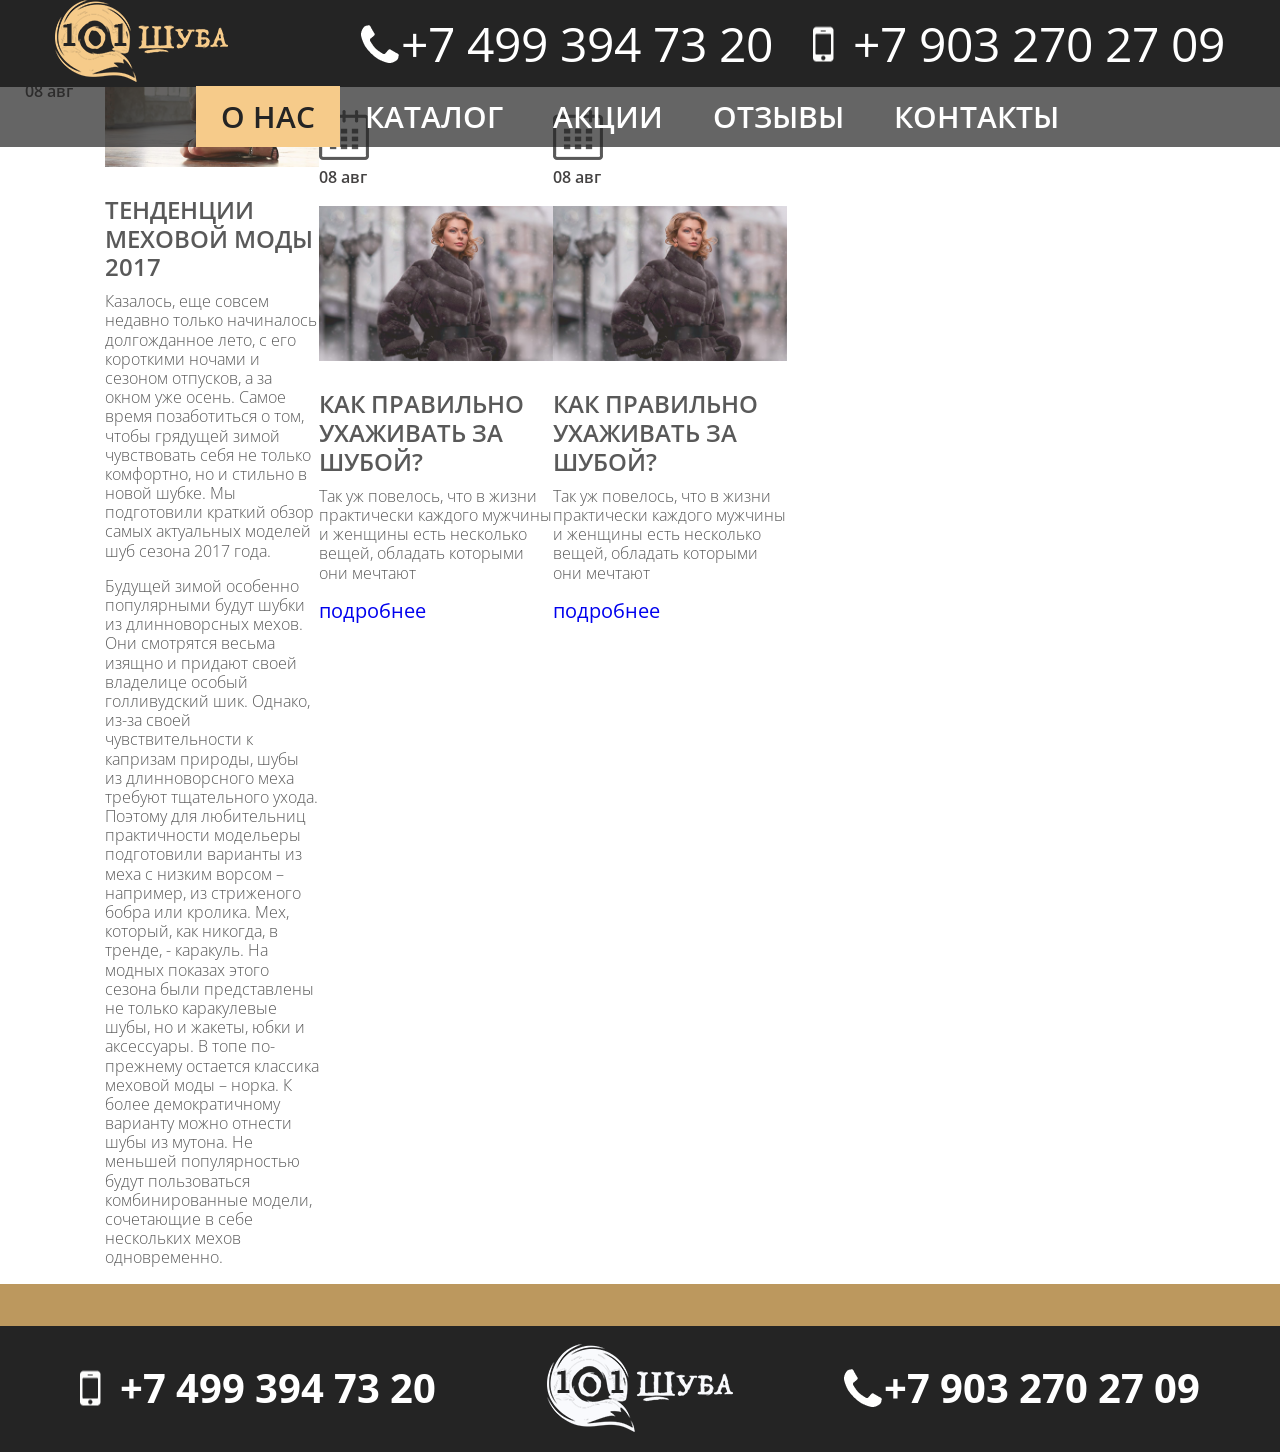
==== commit e477b0c1: "Design change" ====
--- a/blog.html
+++ b/blog.html
@@ -6,7 +6,7 @@
   <title>Магазин 101 шуба: Блог</title>
   <link href="https://fonts.googleapis.com/css?family=Open+Sans:300,400,600,600i,700&amp;subset=cyrillic" rel="stylesheet">
   <link rel="stylesheet" href="css/style-1.min.css">
-  <link rel="stylesheet" href="css/style.min.css">
+  <link rel="stylesheet" href="css/style-2.min.css">
 </head>
 <body>
   <header class="header">
